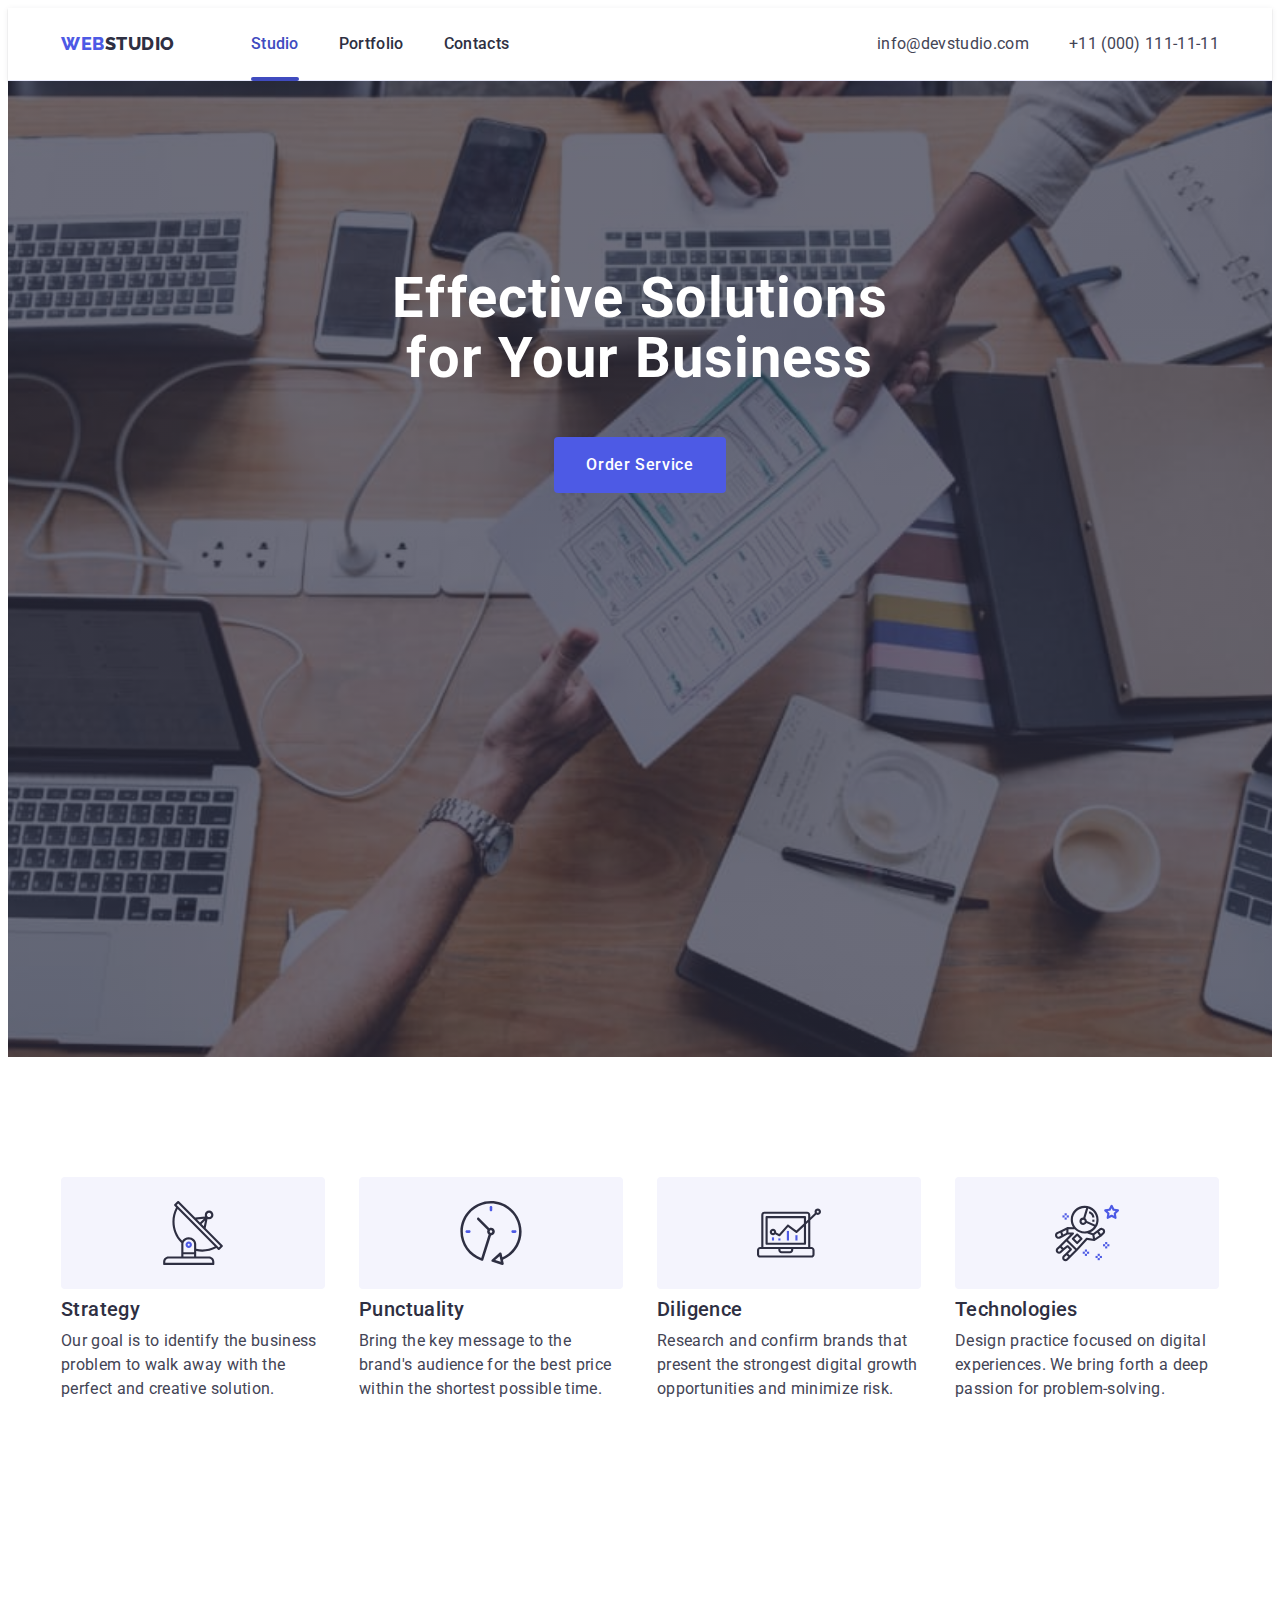
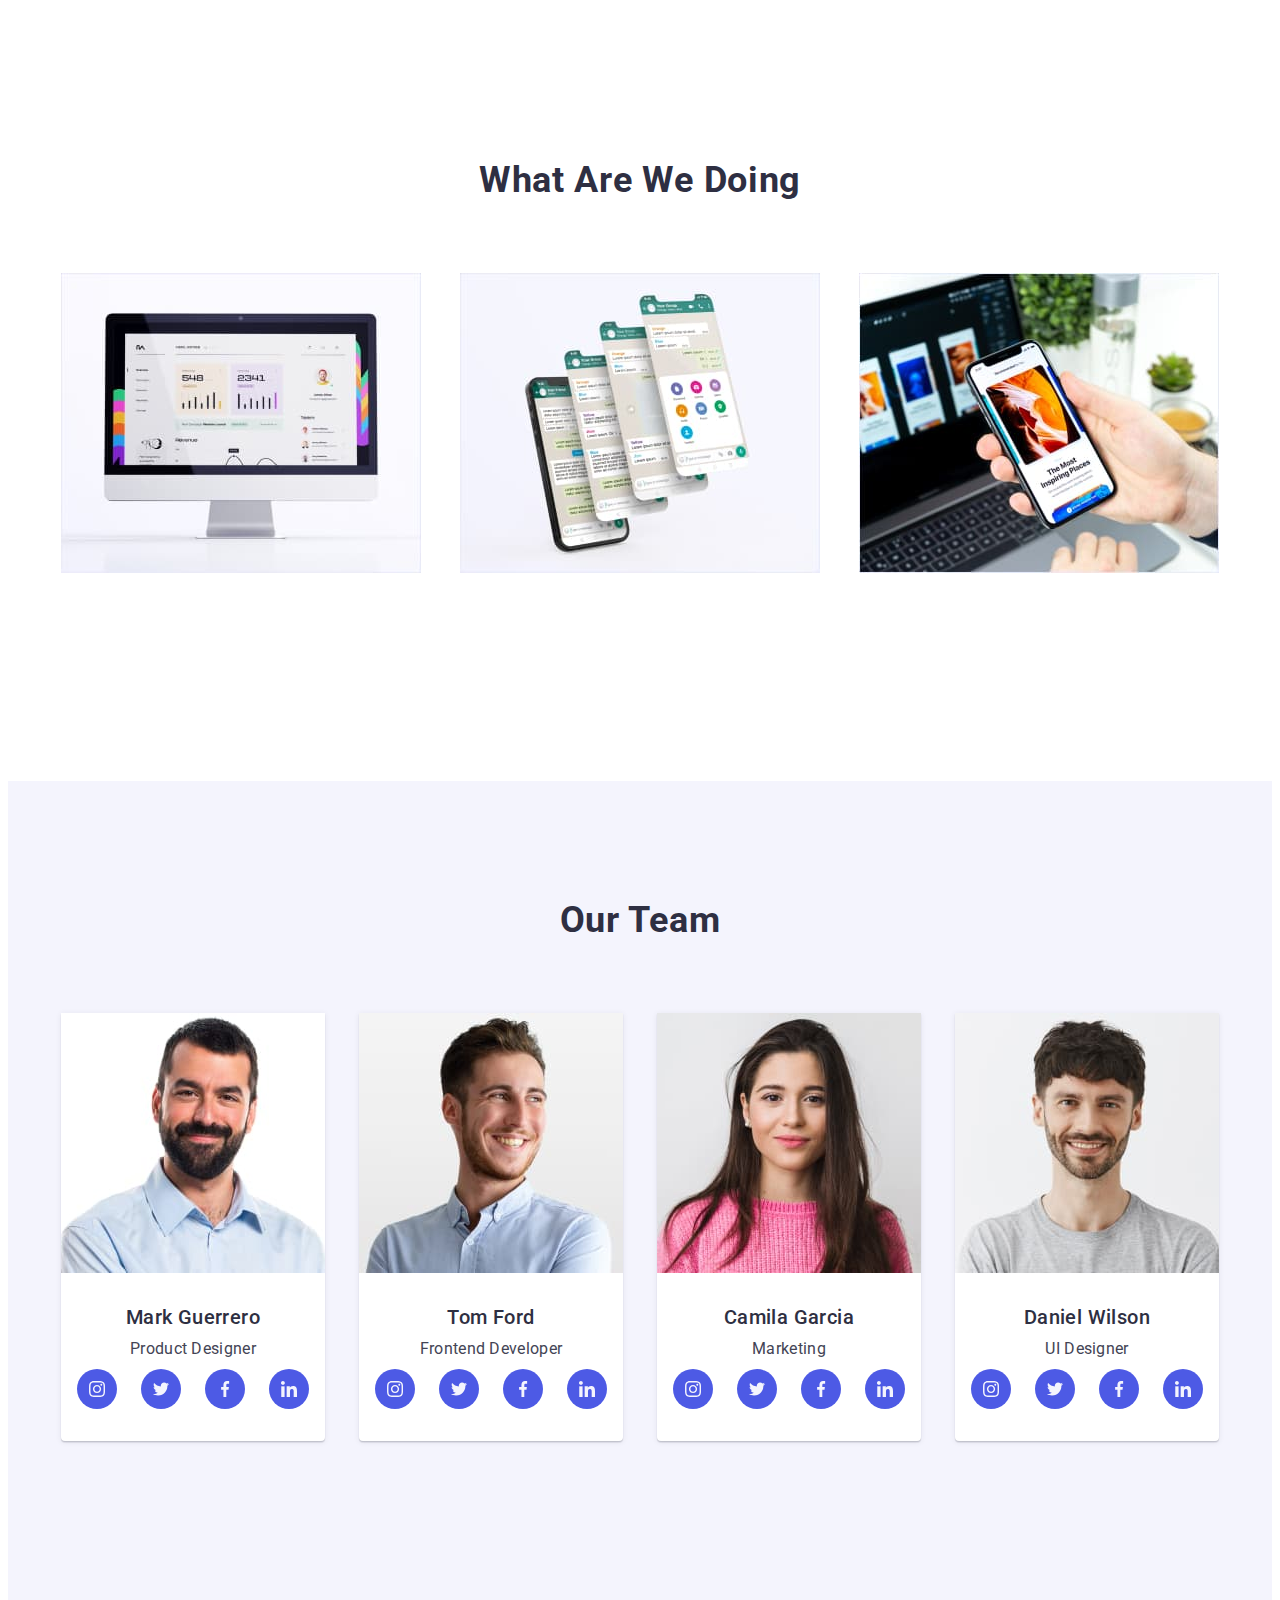
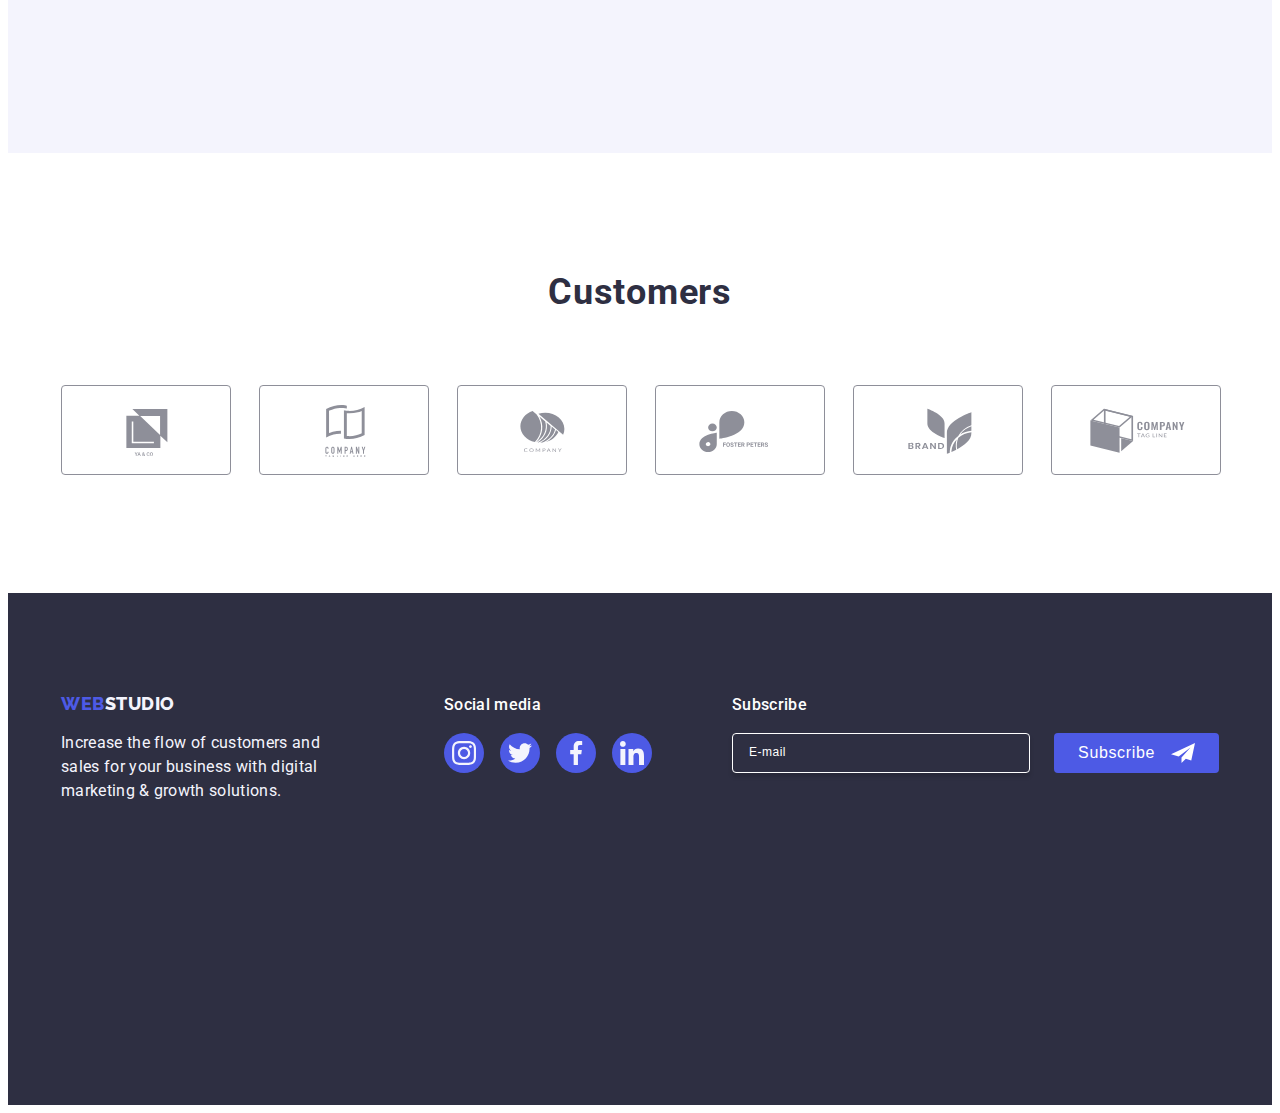
==== index.html @ 57acbd27 "Added fixes to modal form" ====
<!DOCTYPE html>
<html lang="en">
  <head>
    <meta charset="UTF-8" />
    <meta name="viewport" content="width=device-width, initial-scale=1.0" />
    <title>Web Studio</title>
    <link
      rel="stylesheet"
      href="https://cdnjs.cloudflare.com/ajax/libs/modern-normalize/2.0.0/modern-normalize.min.css"
      integrity="sha512-4xo8blKMVCiXpTaLzQSLSw3KFOVPWhm/TRtuPVc4WG6kUgjH6J03IBuG7JZPkcWMxJ5huwaBpOpnwYElP/m6wg=="
      crossorigin="anonymous"
      referrerpolicy="no-referrer"
    />
    <link rel="preconnect" href="https://fonts.googleapis.com" />
    <link rel="preconnect" href="https://fonts.gstatic.com" crossorigin />
    <link
      href="https://fonts.googleapis.com/css2?family=Raleway:wght@800&family=Roboto:wght@400;500;700;900&display=swap"
      rel="stylesheet"
    />
    <link rel="stylesheet" href="./css/styles.css" />
  </head>
  <body>
    <!-- Header section -->
    <header class="header">
      <div class="container header-container">
        <nav class="menu">
          <a class="logo link" href="./index.html"
            >Web<span class="logo-part">Studio</span></a
          >
          <ul class="menu-item list">
            <li>
              <a class="menu-item-link link active" href="./index.html"
                >Studio</a
              >
            </li>
            <li>
              <a class="menu-item-link link" href="./portfolio.html"
                >Portfolio</a
              >
            </li>
            <li>
              <a class="menu-item-link link" href="">Contacts</a>
            </li>
          </ul>
        </nav>

        <address class="contact">
          <ul class="contact-item list">
            <li>
              <a class="contact-item-link link" href="mailto:info@devstudio.com"
                >info@devstudio.com</a
              >
            </li>
            <li>
              <a class="contact-item-link link" href="tel:+110001111111"
                >+11 (000) 111-11-11</a
              >
            </li>
          </ul>
        </address>
      </div>
    </header>

    <main>
      <!-- Hero section -->
      <section class="hero">
        <div class="container">
          <h1 class="hero-title">Effective Solutions for Your Business</h1>
          <button class="btn btn-hero" type="button" data-modal-open>
            Order Service
          </button>
        </div>
      </section>
      <!-- Advantages section -->
      <section class="advantages">
        <div class="container">
          <h2 class="visually-hidden">Advantages</h2>

          <ul class="list advantages-icon-wrapper">
            <li class="advantages-icon-list">
              <div class="advantages-icon-item">
                <svg class="advantages-icon-img" width="64" height="64">
                  <use href="./images/icons.svg#icon-antenna-1"></use>
                </svg>
              </div>
            </li>
            <li class="advantages-icon-list">
              <div class="advantages-icon-item">
                <svg class="advantages-icon-img" width="64" height="64">
                  <use href="./images/icons.svg#icon-clock-1"></use>
                </svg>
              </div>
            </li>
            <li class="advantages-icon-list">
              <div class="advantages-icon-item">
                <svg class="advantages-icon-img" width="64" height="64">
                  <use href="./images/icons.svg#icon-diagram-1"></use>
                </svg>
              </div>
            </li>
            <li class="advantages-icon-list">
              <div class="advantages-icon-item">
                <svg class="advantages-icon-img" width="64" height="64">
                  <use href="./images/icons.svg#icon-astronaut-1"></use>
                </svg>
              </div>
            </li>
          </ul>

          <ul class="list card-wrapper">
            <li class="card-item">
              <h3 class="card-title">Strategy</h3>
              <p class="card-descr">
                Our goal is to identify the business problem to walk away with
                the perfect and creative solution.
              </p>
            </li>
            <li class="card-item">
              <h3 class="card-title">Punctuality</h3>
              <p class="card-descr">
                Bring the key message to the brand's audience for the best price
                within the shortest possible time.
              </p>
            </li>
            <li class="card-item">
              <h3 class="card-title">Diligence</h3>
              <p class="card-descr">
                Research and confirm brands that present the strongest digital
                growth opportunities and minimize risk.
              </p>
            </li>
            <li class="card-item">
              <h3 class="card-title">Technologies</h3>
              <p class="card-descr">
                Design practice focused on digital experiences. We bring forth a
                deep passion for problem-solving.
              </p>
            </li>
          </ul>
        </div>
      </section>
      <!-- Doing section -->
      <section class="doing">
        <div class="container">
          <h2 class="section-title doing-title">What are we doing</h2>
          <ul class="list doing-card">
            <li class="doing-card-item">
              <img
                src="./images/what-are-we-doing/monitor.jpg"
                alt="monitor"
                width="360"
                height="300"
              />
            </li>
            <li class="doing-card-item">
              <img
                src="./images/what-are-we-doing/phone-screens.jpg"
                alt="several phone screens"
                width="360"
                height="300"
              />
            </li>
            <li class="doing-card-item">
              <img
                src="./images/what-are-we-doing/phone-hand.jpg"
                alt="phone lay on hand"
                width="360"
                height="300"
              />
            </li>
          </ul>
        </div>
      </section>
      <!-- Team section -->
      <section class="team">
        <div class="container">
          <h2 class="section-title team-title">Our Team</h2>
          <ul class="list team-card-wrapper">
            <li class="team-card">
              <img
                class="team-card-img"
                src="./images/our-team/mark-guerrero.jpg"
                alt="Mark Guerrero"
                width="264"
                height="260"
              />
              <div class="card-text-wrapper">
                <h3 class="card-title team-card-title">Mark Guerrero</h3>
                <p class="card-descr team-card-descr">Product Designer</p>

                <ul class="list team-social-wrapper">
                  <li class="team-social-item">
                    <a class="team-social-link" href="#">
                      <svg class="team-social-img" width="16" height="16">
                        <use href="./images/icons.svg#icon-instagram1"></use>
                      </svg>
                    </a>
                  </li>

                  <li class="team-social-item">
                    <a class="team-social-link" href="#">
                      <svg class="team-social-img" width="16" height="16">
                        <use href="./images/icons.svg#icon-twitter1"></use>
                      </svg>
                    </a>
                  </li>

                  <li class="team-social-item">
                    <a class="team-social-link" href="#">
                      <svg class="team-social-img" width="16" height="16">
                        <use href="./images/icons.svg#icon-facebook1"></use>
                      </svg>
                    </a>
                  </li>

                  <li class="team-social-item">
                    <a class="team-social-link" href="#">
                      <svg class="team-social-img" width="16" height="16">
                        <use href="./images/icons.svg#icon-linkedin1"></use>
                      </svg>
                    </a>
                  </li>
                </ul>
              </div>
            </li>
            <li class="team-card">
              <img
                src="./images/our-team/tom-ford.jpg"
                alt="Tom Ford"
                width="264"
                height="260"
              />
              <div class="card-text-wrapper">
                <h3 class="card-title team-card-title">Tom Ford</h3>
                <p class="card-descr team-card-descr">Frontend Developer</p>
                <ul class="list team-social-wrapper">
                  <li class="team-social-item">
                    <a class="team-social-link" href="#">
                      <svg class="team-social-img" width="16" height="16">
                        <use href="./images/icons.svg#icon-instagram1"></use>
                      </svg>
                    </a>
                  </li>

                  <li class="team-social-item">
                    <a class="team-social-link" href="#">
                      <svg class="team-social-img" width="16" height="16">
                        <use href="./images/icons.svg#icon-twitter1"></use>
                      </svg>
                    </a>
                  </li>

                  <li class="team-social-item">
                    <a class="team-social-link" href="#">
                      <svg class="team-social-img" width="16" height="16">
                        <use href="./images/icons.svg#icon-facebook1"></use>
                      </svg>
                    </a>
                  </li>

                  <li class="team-social-item">
                    <a class="team-social-link" href="#">
                      <svg class="team-social-img" width="16" height="16">
                        <use href="./images/icons.svg#icon-linkedin1"></use>
                      </svg>
                    </a>
                  </li>
                </ul>
              </div>
            </li>
            <li class="team-card">
              <img
                src="./images/our-team/camila-garcia.jpg"
                alt="Camila Garcia"
                width="264"
                height="260"
              />
              <div class="card-text-wrapper">
                <h3 class="card-title team-card-title">Camila Garcia</h3>
                <p class="card-descr team-card-descr">Marketing</p>
                <ul class="list team-social-wrapper">
                  <li class="team-social-item">
                    <a class="team-social-link" href="#">
                      <svg class="team-social-img" width="16" height="16">
                        <use href="./images/icons.svg#icon-instagram1"></use>
                      </svg>
                    </a>
                  </li>

                  <li class="team-social-item">
                    <a class="team-social-link" href="#">
                      <svg class="team-social-img" width="16" height="16">
                        <use href="./images/icons.svg#icon-twitter1"></use>
                      </svg>
                    </a>
                  </li>

                  <li class="team-social-item">
                    <a class="team-social-link" href="#">
                      <svg class="team-social-img" width="16" height="16">
                        <use href="./images/icons.svg#icon-facebook1"></use>
                      </svg>
                    </a>
                  </li>

                  <li class="team-social-item">
                    <a class="team-social-link" href="#">
                      <svg class="team-social-img" width="16" height="16">
                        <use href="./images/icons.svg#icon-linkedin1"></use>
                      </svg>
                    </a>
                  </li>
                </ul>
              </div>
            </li>
            <li class="team-card">
              <img
                src="./images/our-team/daniel-wilson.jpg"
                alt="Daniel Wilson"
                width="264"
                height="260"
              />
              <div class="card-text-wrapper">
                <h3 class="card-title team-card-title">Daniel Wilson</h3>
                <p class="card-descr team-card-descr">UI Designer</p>
                <ul class="list team-social-wrapper">
                  <li class="team-social-item">
                    <a
                      class="team-social-link"
                      href="#"
                      target="_blank"
                      rel="noopener no-referrer"
                      aria-label="link to instagram"
                    >
                      <svg class="team-social-img" width="16" height="16">
                        <use href="./images/icons.svg#icon-instagram1"></use>
                      </svg>
                    </a>
                  </li>

                  <li class="team-social-item">
                    <a
                      class="team-social-link"
                      href="#"
                      target="_blank"
                      rel="noopener no-referrer"
                      aria-label="link to twitter"
                    >
                      <svg class="team-social-img" width="16" height="16">
                        <use href="./images/icons.svg#icon-twitter1"></use>
                      </svg>
                    </a>
                  </li>

                  <li class="team-social-item">
                    <a
                      class="team-social-link"
                      href="#"
                      target="_blank"
                      rel="noopener no-referrer"
                      aria-label="link to facebook"
                    >
                      <svg class="team-social-img" width="16" height="16">
                        <use href="./images/icons.svg#icon-facebook1"></use>
                      </svg>
                    </a>
                  </li>

                  <li class="team-social-item">
                    <a
                      class="team-social-link"
                      href="#"
                      target="_blank"
                      rel="noopener no-referrer"
                      aria-label="link to linkedin"
                    >
                      <svg class="team-social-img" width="16" height="16">
                        <use href="./images/icons.svg#icon-linkedin1"></use>
                      </svg>
                    </a>
                  </li>
                </ul>
              </div>
            </li>
          </ul>
        </div>
      </section>
      <!-- Customers section -->
      <section class="customers">
        <div class="container">
          <h2 class="section-title customers-title">Customers</h2>

          <ul class="list customers-wrapper">
            <li class="customers-item">
              <a
                class="link customers-link"
                href="#"
                target="_blank"
                rel="noopener no-referrer"
                aria-label="link to customer site"
              >
                <svg class="customers-img" width="104" height="56">
                  <!-- <use href="./images/icons.svg#icon-client-1"></use> -->
                  <use href="./images/icons.svg#icon-customer-1"></use>
                </svg>
              </a>
            </li>
            <li class="customers-item">
              <a
                class="link customers-link"
                href="#"
                target="_blank"
                rel="noopener no-referrer"
                aria-label="link to customer site"
              >
                <svg class="customers-img" width="104" height="56">
                  <use href="./images/icons.svg#icon-customer-2"></use>
                </svg>
              </a>
            </li>
            <li class="customers-item">
              <a
                class="link customers-link"
                href="#"
                target="_blank"
                rel="noopener no-referrer"
                aria-label="link to customer site"
              >
                <svg class="customers-img" width="104" height="56">
                  <use href="./images/icons.svg#icon-customer-3"></use>
                </svg>
              </a>
            </li>
            <li class="customers-item">
              <a
                class="link customers-link"
                href="#"
                target="_blank"
                rel="noopener no-referrer"
                aria-label="link to customer site"
              >
                <svg class="customers-img" width="104" height="56">
                  <use href="./images/icons.svg#icon-customer-4"></use>
                </svg>
              </a>
            </li>
            <li class="customers-item">
              <a
                class="link customers-link"
                href="#"
                target="_blank"
                rel="noopener no-referrer"
                aria-label="link to customer site"
              >
                <svg class="customers-img" width="104" height="56">
                  <use href="./images/icons.svg#icon-customer-5"></use>
                </svg>
              </a>
            </li>
            <li class="customers-item">
              <a
                class="link customers-link"
                href="#"
                target="_blank"
                rel="noopener no-referrer"
                aria-label="link to customer site"
              >
                <svg class="customers-img" width="104" height="56">
                  <use href="./images/icons.svg#icon-customer-6"></use>
                </svg>
              </a>
            </li>
          </ul>
        </div>
      </section>
    </main>
    <!-- Footer -->
    <footer class="footer">
      <div class="container footer-wrapper">
        <div class="footer-first-wrapper">
          <a class="logo logo-footer link" href="./index.html"
            >Web<span class="logo-part-footer">Studio</span></a
          >
          <p class="footer-descr">
            Increase the flow of customers and sales for your business with
            digital marketing & growth solutions.
          </p>
        </div>
        <div class="footer-second-wrapper">
          <p class="footer-social-text">Social media</p>
          <ul class="list footer-social-icons">
            <li class="footer-social-item">
              <a class="link footer-social-link" href="#">
                <svg class="footer-social-img" width="24" height="24">
                  <use href="./images/icons.svg#icon-instagram1"></use>
                </svg>
              </a>
            </li>
            <li class="footer-social-item">
              <a class="link footer-social-link" href="#">
                <svg class="footer-social-img" width="24" height="24">
                  <use href="./images/icons.svg#icon-twitter1"></use>
                </svg>
              </a>
            </li>
            <li class="footer-social-item">
              <a class="link footer-social-link" href="#">
                <svg class="footer-social-img" width="24" height="24">
                  <use href="./images/icons.svg#icon-facebook1"></use>
                </svg>
              </a>
            </li>
            <li class="footer-social-item">
              <a class="link footer-social-link" href="#">
                <svg class="footer-social-img" width="24" height="24">
                  <use href="./images/icons.svg#icon-linkedin1"></use>
                </svg>
              </a>
            </li>
          </ul>
        </div>
        <div class="footer-third-wrapper">
          <p class="footer-form-label">Subscribe</p>
          <form class="footer-form">
            <input
              class="footer-form-input"
              type="email"
              id="email"
              name="email"
              placeholder="E-mail"
              required
            />
            <button class="footer-form-btn" type="submit">
              Subscribe
              <svg class="footer-form-btn-img" width="24" height="24">
                <use href="./images/icons.svg#icon-plane"></use>
              </svg>
            </button>
          </form>
        </div>
      </div>
    </footer>

    <!-- Modal -------------------->
    <div class="modal-backdrop is-hidden" data-modal>
      <div class="modal-window">
        <button class="modal-window-close-btn" type="button" data-modal-close>
          <svg class="modal-window-close-img" width="8" height="8">
            <use href="./images/icons.svg#icon-close"></use>
          </svg>
        </button>

        <!-- Form -->
        <p class="modal-form-title">
          Leave your contacts and we will call you back
        </p>
        <form class="modal-form">
          <div class="modal-form-wrapper">
            <label class="form-label" for="user-name">Name</label>
            <div class="form-input-wrapper">
              <input
                class="form-input"
                type="text"
                name="user-name"
                id="user-name"
              />
              <svg class="form-input-icon" width="18" height="24">
                <use href="./images/icons.svg#icon-person"></use>
              </svg>
            </div>
          </div>
          <div class="modal-form-wrapper">
            <label class="form-label" for="phone">Phone</label>
            <div class="form-input-wrapper">
              <input class="form-input" type="tel" name="phone" id="phone" />
              <svg class="form-input-icon" width="18" height="24">
                <use href="./images/icons.svg#icon-phone"></use>
              </svg>
            </div>
          </div>
          <div class="modal-form-wrapper">
            <label class="form-label" for="email-modal">Email</label>
            <div class="form-input-wrapper">
              <input
                class="form-input"
                type="email"
                name="email"
                id="email-modal"
              />
              <svg class="form-input-icon" width="18" height="24">
                <use href="./images/icons.svg#icon-email"></use>
              </svg>
            </div>
          </div>
          <div class="modal-form-wrapper form-comment-wrapper">
            <label class="form-label form-label-comment" for="user-comment"
              >Comment</label
            >
            <textarea
              class="form-input-comment form-input"
              name="user-comment"
              placeholder="Text input"
              rows="5"
              id="user-comment"
            ></textarea>
          </div>
          <label class="form-label form-label-checkbox" for="checkbox">
            <svg class="form-checkbox-icon" width="10">
              <use href="./images/icons.svg#icon-check"></use>
            </svg>
            <input
              class="form-base-checkbox"
              type="checkbox"
              name="checkbox"
              id="checkbox"
            />I accept the terms and conditions of the
            <a href="#">Privacy Policy</a>
          </label>
          <button class="modal-form-btn btn" type="submit">Send</button>
        </form>
      </div>
    </div>
    <!-- /Modal ------------------->

    <script src="./js/modal.js"></script>
  </body>
</html>
---- css/styles.css ----
body {
  font-family: 'Roboto', sans-serif;
  color: var(--text-color);
  background-color: var(--white-color);
  /* overflow: hidden; */
}

/* ===================NORMALIZE=================== */
h1,
h2,
h3,
h4,
h5,
h6 {
  margin: 0;
}
p {
  margin: 0;
}
ul {
  margin: 0;
  padding-left: 0;
}
img {
  display: block;
}
.link {
  text-decoration: none;
}
.list {
  list-style-type: none;
}
.container {
  max-width: 1158px;
  margin: 0 auto;
  padding: 0 15px;
}
/* ===================/NORMALIZE=================== */

/* ===================VAR=================== */
:root {
  --brand-color: #4d5ae5;

  --pressed-color: #404bbf;

  --white-color: #fff;

  --primary-color: #2e2f42;

  --text-color: #434455;
  --cloud-color: #f4f4fd;
  --light-slate: #8e8f99;
}
/* ===================/VAR=================== */

/* ===================COMPONENTS=================== */
.visually-hidden {
  position: absolute;
  width: 1px;
  height: 1px;
  margin: -1px;
  border: 0;
  padding: 0;
  white-space: nowrap;
  clip-path: inset(100%);
  clip: rect(0 0 0 0);
  overflow: hidden;
}

.btn {
  padding: 16px 32px;
  border: none;
  border-radius: 4px;
  background-color: var(--brand-color);
  cursor: pointer;
  font-family: 'Roboto', sans-serif;
  color: var(--white-color);
  font-size: 16px;
  font-weight: 500;
  line-height: 1.5; /* 150% */
  letter-spacing: 0.04em;
  transition: background-color 250ms cubic-bezier(0.4, 0, 0.2, 1);
}
.btn:hover,
.btn:focus {
  background-color: var(--pressed-color);
}
.section-title {
  color: var(--primary-color);
  text-align: center;
  font-size: 36px;
  font-weight: 700;
  line-height: 1.11; /* 111.111% */
  letter-spacing: 0.02em;
  text-transform: capitalize;
}
.card-title {
  color: var(--primary-color);
  font-size: 20px;
  font-weight: 500;
  line-height: 1.2; /* 120% */
  letter-spacing: 0.02em;
}
.card-descr {
  color: var(--text-color);
  font-size: 16px;
  font-weight: 400;
  line-height: 1.5; /* 150% */
  letter-spacing: 0.02em;
}
/* ===================/COMPONENTS=================== */

/* ===================HEADER=================== */
.header {
  border-bottom: 1px solid #e7e9fc;
  background: var(--white-color);
  box-shadow: 0px 1px 6px 0px rgba(46, 47, 66, 0.08),
    0px 1px 1px 0px rgba(46, 47, 66, 0.16),
    0px 2px 1px 0px rgba(46, 47, 66, 0.08);
}
.header-container {
  display: flex;
  justify-content: space-between;
}
.menu {
  display: flex;
  align-items: center;
}
.menu-item {
  display: flex;
  gap: 40px;
}
.logo {
  color: var(--brand-color);
  font-family: Raleway, sans-serif;
  font-size: 18px;
  font-weight: 800;
  line-height: 1.17; /* 116.667% */
  letter-spacing: 0.03em;
  text-transform: uppercase;
  margin-right: 76px;
}
.logo-part {
  color: var(--primary-color);
}
.menu-item-link {
  display: block;
  color: var(--primary-color);
  font-size: 16px;
  font-weight: 500;
  line-height: 1.5;
  letter-spacing: 0.02em;
  padding: 24px 0;
  transition: color 250ms cubic-bezier(0.4, 0, 0.2, 1);
}
.menu-item-link:hover,
.menu-item-link:focus {
  color: var(--pressed-color);
}
.active {
  position: relative;
  color: var(--pressed-color);
}
.active::after {
  position: absolute;
  content: '';
  left: 0;
  bottom: -1px;
  width: 100%;
  height: 4px;
  border-radius: 2px;
  background: var(--pressed-color, #404bbf);
}
.contact {
  font-style: normal;
}
.contact-item {
  display: flex;
  gap: 40px;
  padding: 24px 0;
}
.contact-item-link {
  color: var(--text-color);
  font-size: 16px;
  font-weight: 400;
  line-height: 1.5; /* 150% */
  letter-spacing: 0.02em;
  padding: 24px 0;
  transition: color 250ms cubic-bezier(0.4, 0, 0.2, 1);
}
.contact-item-link:hover {
  color: var(--pressed-color);
}
.contact-item-link:focus {
  color: var(--pressed-color);
}

/* ===================/HEADER=================== */

/* ===================HERO=================== */
.hero {
  min-height: 600px;
  max-width: 1440px;
  margin: 0 auto;
  padding: 188px 0;
  background-color: var(--primary-color);
  background-image: linear-gradient(
      rgba(46, 47, 66, 0.7),
      rgba(46, 47, 66, 0.7)
    ),
    url('../images/hero/hero-bg.jpg');
  background-size: cover;
  background-repeat: no-repeat;
  background-position: center;
}
.hero-title {
  max-width: 496px;
  margin: 0 auto;
  margin-bottom: 48px;
  color: var(--white-color);
  text-align: center;
  font-size: 56px;
  font-weight: 700;
  line-height: 1.07; /* 107.143% */
  letter-spacing: 0.02em;
}
.btn-hero {
  display: block;
  margin: 0 auto;
  min-width: 169px;
}
/* ===================/HERO=================== */

/* ===================ADVANTAGES=================== */
.advantages {
  padding: 120px 0;
  min-height: 344px;
}
.advantages-icon-wrapper {
  display: flex;
  justify-content: space-between;
}
.advantages-icon-item {
  display: flex;
  align-items: center;
  justify-content: center;
  width: 264px;
  height: 112px;
  border-radius: 4px;
  background: var(--cloud-color, #f4f4fd);
  margin-bottom: 8px;
}
.advantages-icon-img {
  width: 64px;
  height: 64px;
}
.card-wrapper {
  display: flex;
  justify-content: space-between;
  gap: 24px;
}
.card-item {
  max-width: 264px;
}
.card-title {
  margin-bottom: 8px;
}
/* ===================/ADVANTAGES=================== */

/* ===================DOING=================== */
.doing {
  min-height: 500px;
  padding: 120px 0;
}
.doing-title {
  margin-bottom: 72px;
}
.doing-card {
  display: flex;
  justify-content: space-between;
  gap: 24px;
}
/* ===================/DOING=================== */

/* ===================TEAM=================== */
.team {
  background-color: var(--cloud-color);
  min-height: 732px;
  padding: 120px 0;
}
.team-title {
  margin-bottom: 72px;
}
.team-card-wrapper {
  display: flex;
  justify-content: space-between;
  gap: 24px;
}

.team-card {
  background-color: var(--white-color);
  width: 264px;
  min-height: 348px;
  border-radius: 0px 0px 4px 4px;
  box-shadow: 0px 2px 1px 0px rgba(46, 47, 66, 0.08),
    0px 1px 1px 0px rgba(46, 47, 66, 0.16),
    0px 1px 6px 0px rgba(46, 47, 66, 0.08);
}
.card-text-wrapper {
  padding: 32px 0;
  display: flex;
  flex-direction: column;
  align-items: center;
}
.team-card-title {
  text-align: center;
}
.team-card-descr {
  text-align: center;
  margin-bottom: 8px;
}
.team-social-wrapper {
  display: flex;
  justify-content: center;
  gap: 24px;
}
/* .team-social-item {
  padding: 12px;
  width: 40px;
  height: 40px;
  flex-shrink: 0;
  background-color: var(--brand-color);
  border-radius: 50%;
} */
.team-social-link {
  display: block;
  display: flex;
  justify-content: center;
  align-items: center;
  width: 40px;
  height: 40px;
  flex-shrink: 0;
  background-color: var(--brand-color);
  border-radius: 50%;
  transition: background-color 250ms cubic-bezier(0.4, 0, 0.2, 1);
}
.team-social-link:hover,
.team-social-link:focus {
  background-color: var(--pressed-color);
}
.team-social-img {
  fill: var(--cloud-color);
}

/* ===================/TEAM=================== */

/* ===================CUSTOMERS=================== */
.customers {
  padding: 120px 0;
}
.customers-title {
  margin-bottom: 72px;
}
.customers-wrapper {
  display: flex;
  justify-content: space-between;
  gap: 24px;
}
.customers-item {
  width: 168px;
  height: 88px;
}
.customers-link {
  display: flex;
  align-items: center;
  justify-content: center;
  width: 100%;
  height: 100%;
  border: 1px solid #8e8f99;
  border-radius: 4px;
  color: var(--light-slate);
  transition: border-color 250ms cubic-bezier(0.4, 0, 0.2, 1),
    color 250ms cubic-bezier(0.4, 0, 0.2, 1);
}
.customers-link:hover,
.customers-link:focus {
  border-color: #404bbf;
  color: var(--pressed-color);
}
.customers-img {
  fill: currentColor;
}

/* ===================/CUSTOMERS=================== */

/* ===================FOOTER=================== */
.footer {
  background-color: var(--primary-color);
  min-height: 312px;
  padding: 100px 0;
}
.footer-wrapper {
  display: flex;
  align-items: baseline;
}
.footer-first-wrapper {
  margin-right: 120px;
}
.logo-footer {
  display: inline-block;
  margin-bottom: 16px;
}
.logo-part-footer {
  color: var(--cloud-color);
  font-family: Raleway, sans-serif;
  font-size: 18px;
  font-weight: 800;
  line-height: 1.16; /* 116.667% */
  letter-spacing: 0.03em;
  text-transform: uppercase;
}
.footer-descr {
  color: var(--cloud-color);
  max-width: 264px;
  font-size: 16px;
  font-style: normal;
  font-weight: 400;
  line-height: 1.5; /* 150% */
  letter-spacing: 0.02em;
}
.footer-second-wrapper {
  margin-right: 80px;
}
.footer-social-text {
  font-size: 16px;
  font-weight: 500;
  line-height: 1.5; /* 150% */
  letter-spacing: 0.02em;
  color: var(--white-color);
  margin-bottom: 16px;
}
.footer-social-icons {
  display: flex;
  gap: 16px;
}
.footer-social-item {
  width: 40px;
  height: 40px;
}
.footer-social-link {
  display: flex;
  align-items: center;
  justify-content: center;
  width: 100%;
  height: 100%;
  flex-shrink: 0;
  background-color: var(--brand-color);
  border-radius: 50%;
  transition: background-color 250ms cubic-bezier(0.4, 0, 0.2, 1);
}
.footer-social-link:hover,
.footer-social-link:focus {
  background-color: #31d0aa;
}
.footer-social-img {
  fill: var(--cloud-color);
}
.footer-form {
  display: flex;
  gap: 24px;
}
.footer-form-label {
  margin-bottom: 16px;
  color: var(--white-color);
  font-size: 16px;
  font-weight: 500;
  line-height: 1.5;
  letter-spacing: 0.02em;
}
.footer-form-input {
  padding: 8px 16px;
  width: 264px;
  border-radius: 4px;
  border: 1px solid var(--white-color);
  box-shadow: 0px 4px 4px 0px rgba(0, 0, 0, 0.15);
  background: var(--primary-color);

  color: var(--white-color);
  font-size: 12px;
  line-height: 1.16;
  letter-spacing: 0.04em;
}
.footer-form-input::placeholder {
  color: var(--white-color);
  font-size: 12px;
  line-height: 2;
  letter-spacing: 0.04em;
}
.footer-form-btn {
  display: inline-flex;
  padding: 8px 24px;
  justify-content: center;
  align-items: center;
  gap: 16px;
  border-radius: 4px;
  background: var(--brand-color);
  cursor: pointer;
  border: none;

  color: var(--white-color);
  font-size: 16px;
  font-weight: 500;
  line-height: 1.5;
  letter-spacing: 0.04em;
}
.footer-form-btn:hover,
.footer-form-btn:focus {
  background: var(--pressed-color);
}
.footer-form-btn-img {
  fill: #fff;
}
/* ===================/FOOTER=================== */

/* ===================MODAL=================== */
.is-hidden {
  visibility: hidden;
  opacity: 0;
  pointer-events: none;
}
.modal-backdrop {
  position: fixed;
  z-index: 1;
  left: 0;
  top: 0;
  width: 100%;
  height: 100%;
  overflow: auto;
  background: var(--NAVY-BLUE-modal, rgba(46, 47, 66, 0.4));
  padding-top: 80px;
  transition: opacity 250ms cubic-bezier(0.4, 0, 0.2, 1),
    visibility 250ms cubic-bezier(0.4, 0, 0.2, 1);
}
.modal-window {
  padding: 72px 24px 24px 24px;
  position: absolute;
  top: 50%;
  left: 50%;
  transform: translate(-50%, -50%) scale(1);
  width: 408px;
  min-height: 584px;
  border-radius: 4px;
  background: var(--DAIRY, #fcfcfc);
  box-shadow: 0px 2px 1px 0px rgba(0, 0, 0, 0.2),
    0px 1px 3px 0px rgba(0, 0, 0, 0.12), 0px 1px 1px 0px rgba(0, 0, 0, 0.14);
  transition: transform 250ms cubic-bezier(0.4, 0, 0.2, 1);
}
.modal-window-close-btn {
  position: absolute;
  top: 24px;
  right: 24px;
  padding: 0;
  width: 24px;
  height: 24px;
  display: flex;
  align-items: center;
  justify-content: center;
  border-radius: 50%;
  background-color: #e7e9fc;
  border: 1px solid rgba(0, 0, 0, 0.1);
  cursor: pointer;
  transition: background-color 250ms cubic-bezier(0.4, 0, 0.2, 1),
    border 250ms cubic-bezier(0.4, 0, 0.2, 1);
}
.modal-window-close-btn:hover,
.modal-window-close-btn:focus {
  background-color: #404bbf;
  border: none;
}
.modal-window-close-img {
  display: block;
  fill: rgba(46, 47, 66, 1);
  transition: fill 250ms cubic-bezier(0.4, 0, 0.2, 1);
}
.modal-window-close-btn:hover .modal-window-close-img {
  fill: #ffffff;
  /* transform: rotate(75deg); */
}
.modal-window-close-btn:focus .modal-window-close-img {
  fill: #ffffff;
}
.modal-form-title {
  width: 100%;
  color: var(--primary-color);
  text-align: center;
  font-size: 16px;
  font-weight: 500;
  line-height: 1.5;
  letter-spacing: 0.02em;
  margin-bottom: 16px;
}
.modal-form {
  margin-bottom: 16px;
}
.modal-form-wrapper {
  margin-bottom: 8px;
}
.form-label {
  display: block;
  color: var(--light-slate);
  font-size: 12px;
  font-weight: 400;
  line-height: 1.17;
  letter-spacing: 0.04em;
  margin-bottom: 4px;
}
.form-input {
  height: 40px;
  width: 100%;
  padding: 8px 38px;
  background-color: transparent;
  outline: transparent;
  border-radius: 4px;
  border: 1px solid var(--NAVY-BLUE-modal, #2e2f4266);
  color: #2e2f42;
  transition: border-color 250ms cubic-bezier(0.4, 0, 0.2, 1);
}
.form-input::placeholder {
  color: rgba(46, 47, 66, 0.4);
  font-size: 12px;
  line-height: 1.16;
  letter-spacing: 0.04em;
}
.form-input:focus {
  border-color: var(--brand-color);
}
.form-input-wrapper {
  position: relative;
}
.form-input-icon {
  position: absolute;
  left: 16px;
  top: 50%;
  transform: translateY(-50%);
  fill: currentColor;
  transition: fill 250ms cubic-bezier(0.4, 0, 0.2, 1);
}
.form-input:focus + .form-input-icon {
  fill: var(--brand-color);
}
.form-comment-wrapper {
  margin-bottom: 16px;
}
.form-label-comment {
  display: flex;
  flex-direction: column;
  gap: 4px;
}
.form-input-comment {
  padding: 8px 16px;
  resize: none;
  min-height: 120px;
  font-size: 12px;
  line-height: 1.17;
  letter-spacing: 0.04em;
  color: rgba(46, 47, 66, 0.4);
}
.form-label-checkbox {
  display: flex;
  align-items: center;
  gap: 8px;
}
.form-base-checkbox {
  display: none;
}

.form-checkbox-icon {
  fill: #ffff;
}

.modal-form-btn {
  display: block;
  margin: 0 auto;
  width: 169px;
  box-shadow: 0px 4px 4px 0px rgba(0, 0, 0, 0.15);
}

/* ===================/MODAL=================== */

/*** =================PORTFOLIO=================== ***/
.portfolio {
  min-height: 1692px;
  padding: 96px 0 120px 0;
}
/* ===================Filter buttons=================== */
.filter-btn-wrapper {
  display: flex;
  gap: 24px;
  justify-content: center;
  margin-bottom: 72px;
}
.filter-button {
  padding: 12px 24px;
  cursor: pointer;
  font-family: 'Roboto', sans-serif;
  background-color: var(--cloud-color);
  color: var(--brand-color);
  text-align: center;
  font-size: 16px;
  font-weight: 500;
  line-height: 1.5; /* 150% */
  letter-spacing: 0.04em;
  border-radius: 4px;
  border: 1px solid var(--CORNFLOWER, #e7e9fc);
  transition: color 250ms cubic-bezier(0.4, 0, 0.2, 1),
    background-color 250ms cubic-bezier(0.4, 0, 0.2, 1),
    border-color 250ms cubic-bezier(0.4, 0, 0.2, 1),
    box-shadow 250ms cubic-bezier(0.4, 0, 0.2, 1);
}
.filter-button:hover,
.filter-button:focus {
  background-color: var(--pressed-color);
  color: var(--white-color);
  box-shadow: 0px 3px 1px rgba(0, 0, 0, 0.1), 0px 2px 1px rgba(0, 0, 0, 0.08),
    0px 2px 2px rgba(0, 0, 0, 0.12);
  border: 1px solid transparent;
}
/* ===================/Filter buttons=================== */

/* ===================Gellery=================== */
.gallery-wrapper {
  display: flex;
  flex-wrap: wrap;
  column-gap: 24px;
  row-gap: 48px;
}
.gallery-item {
  width: calc((100% - 48px) / 3);
  transition: box-shadow 250ms cubic-bezier(0.4, 0, 0.2, 1);
}
.gallery-item-link {
  display: block;
  transition: box-shadow 250ms cubic-bezier(0.4, 0, 0.2, 1);
}
.gallery-item-link:hover,
.gallery-item-link:focus {
  box-shadow: 0px 1px 6px rgba(46, 47, 66, 0.08),
    0px 1px 1px rgba(46, 47, 66, 0.16), 0px 2px 1px rgba(46, 47, 66, 0.08);
}
.gallery-item-overlay-wrapper {
  position: relative;
  overflow: hidden;
}
.gallery-item-img {
  width: 100%;
}
.gallery-item-overlay {
  position: absolute;
  padding: 40px 32px;
  bottom: 0;
  top: 0;
  left: 0;
  width: 100%;
  height: 100%;
  background: var(--brand-color);
  color: var(--cloud-color);
  font-size: 16px;
  font-weight: 400;
  line-height: 1.5;
  letter-spacing: 0.02em;
  color: var(--cloud-color);
  overflow: hidden;
  transform: translateY(100%);
  transition: transform 250ms cubic-bezier(0.4, 0, 0.2, 1);
}
.gallery-item-link:hover .gallery-item-overlay {
  transform: translateY(0);
  box-shadow: 0px 2px 1px 0px rgba(46, 47, 66, 0.08),
    0px 1px 1px 0px rgba(46, 47, 66, 0.16),
    0px 1px 6px 0px rgba(46, 47, 66, 0.08);
}
.gallery-item-link:focus .gallery-item-overlay {
  transform: translateY(0);
  box-shadow: 0px 2px 1px 0px rgba(46, 47, 66, 0.08),
    0px 1px 1px 0px rgba(46, 47, 66, 0.16),
    0px 1px 6px 0px rgba(46, 47, 66, 0.08);
}
.gallery-card-text-wrapper {
  border: 1px solid #e7e9fc;
  border-top: none;
  background: var(--WHITE, #fff);
  padding: 32px 16px;
}
.gallery-card-title {
  margin-bottom: 8px;
}

/* ===================/Gellery=================== */
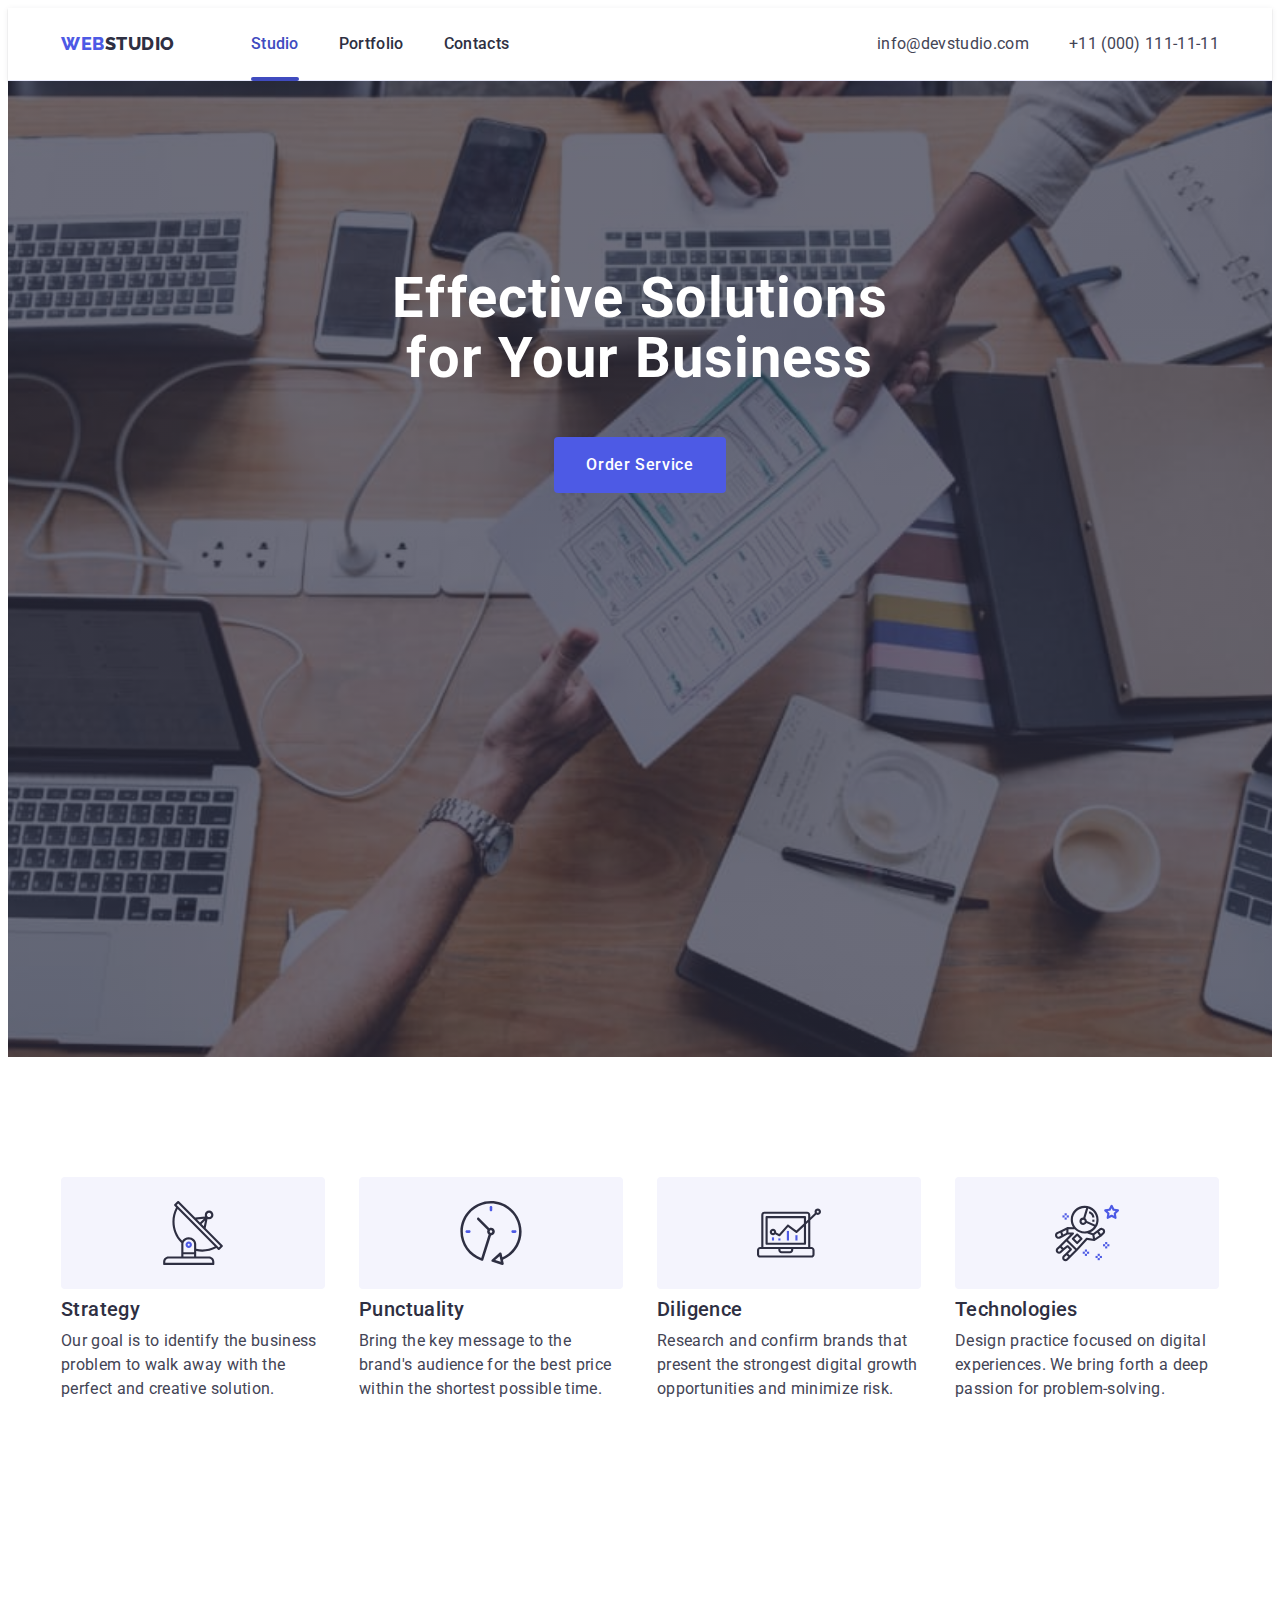
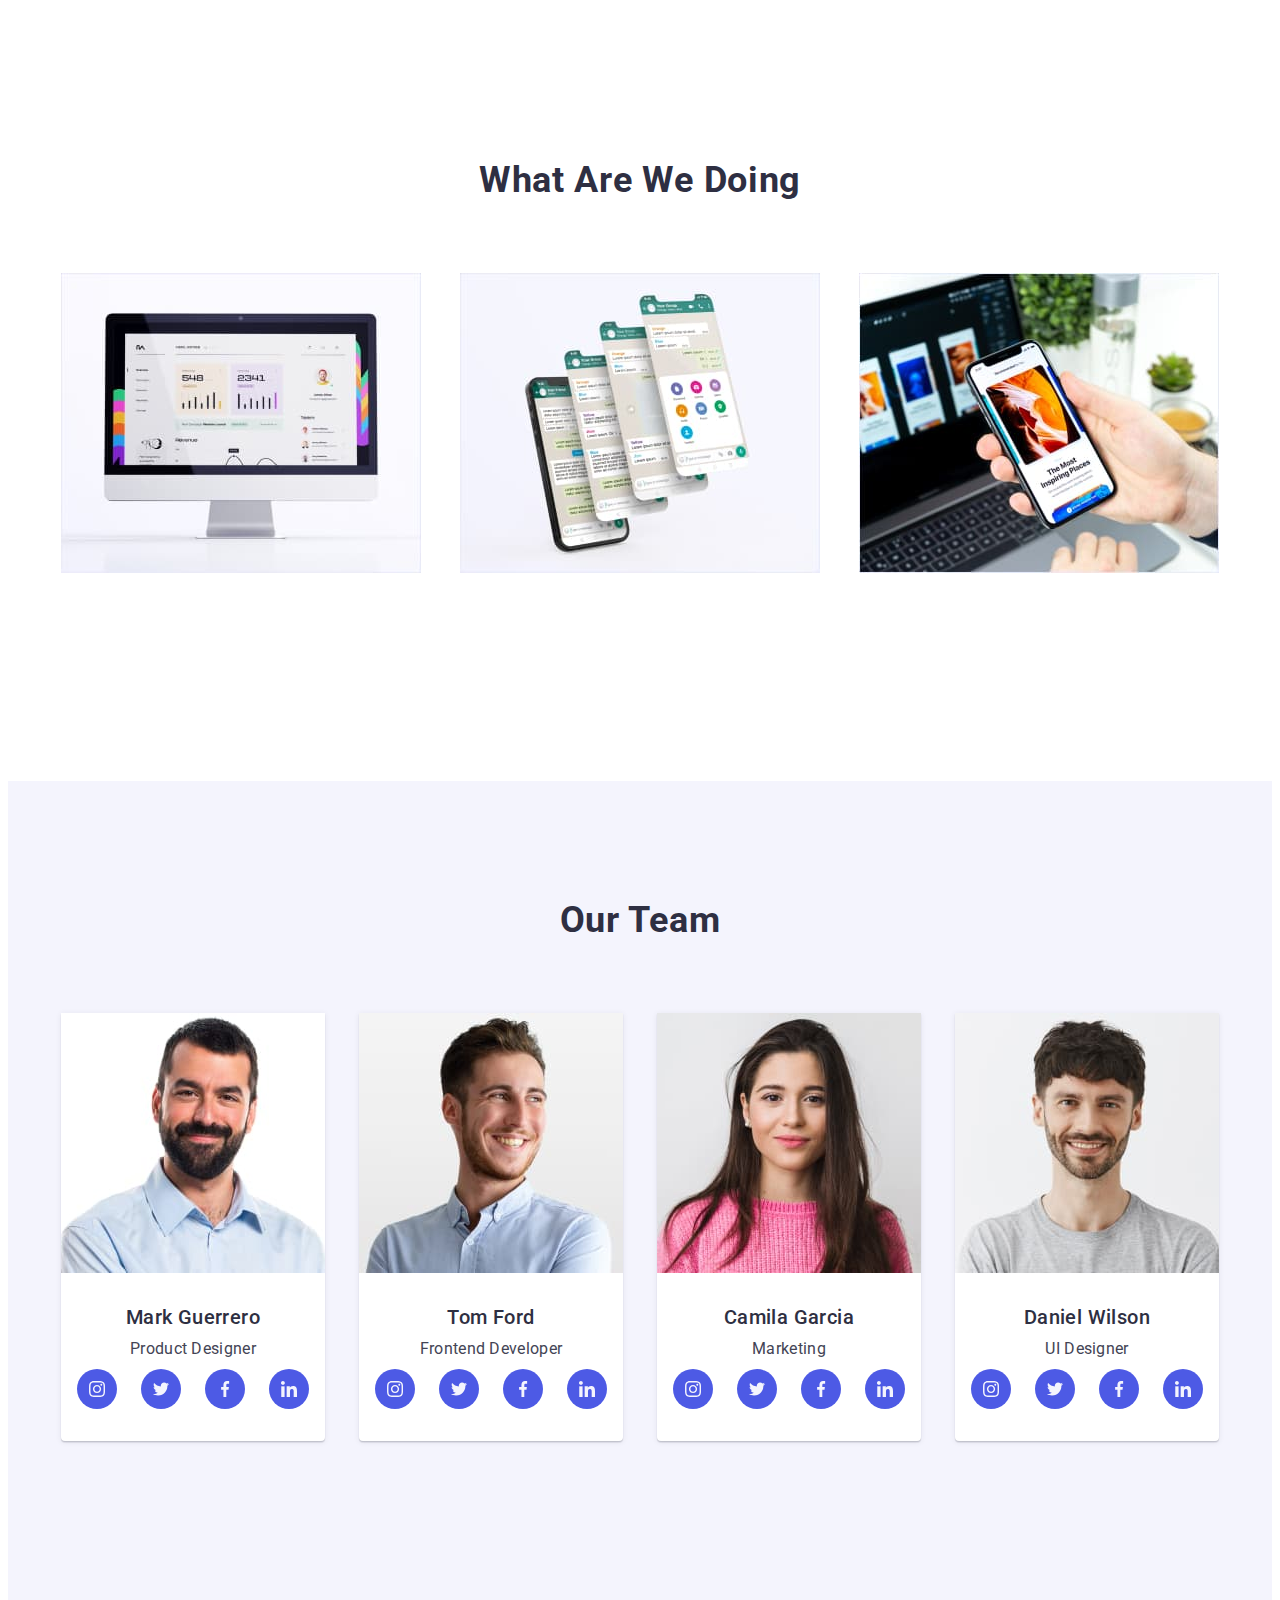
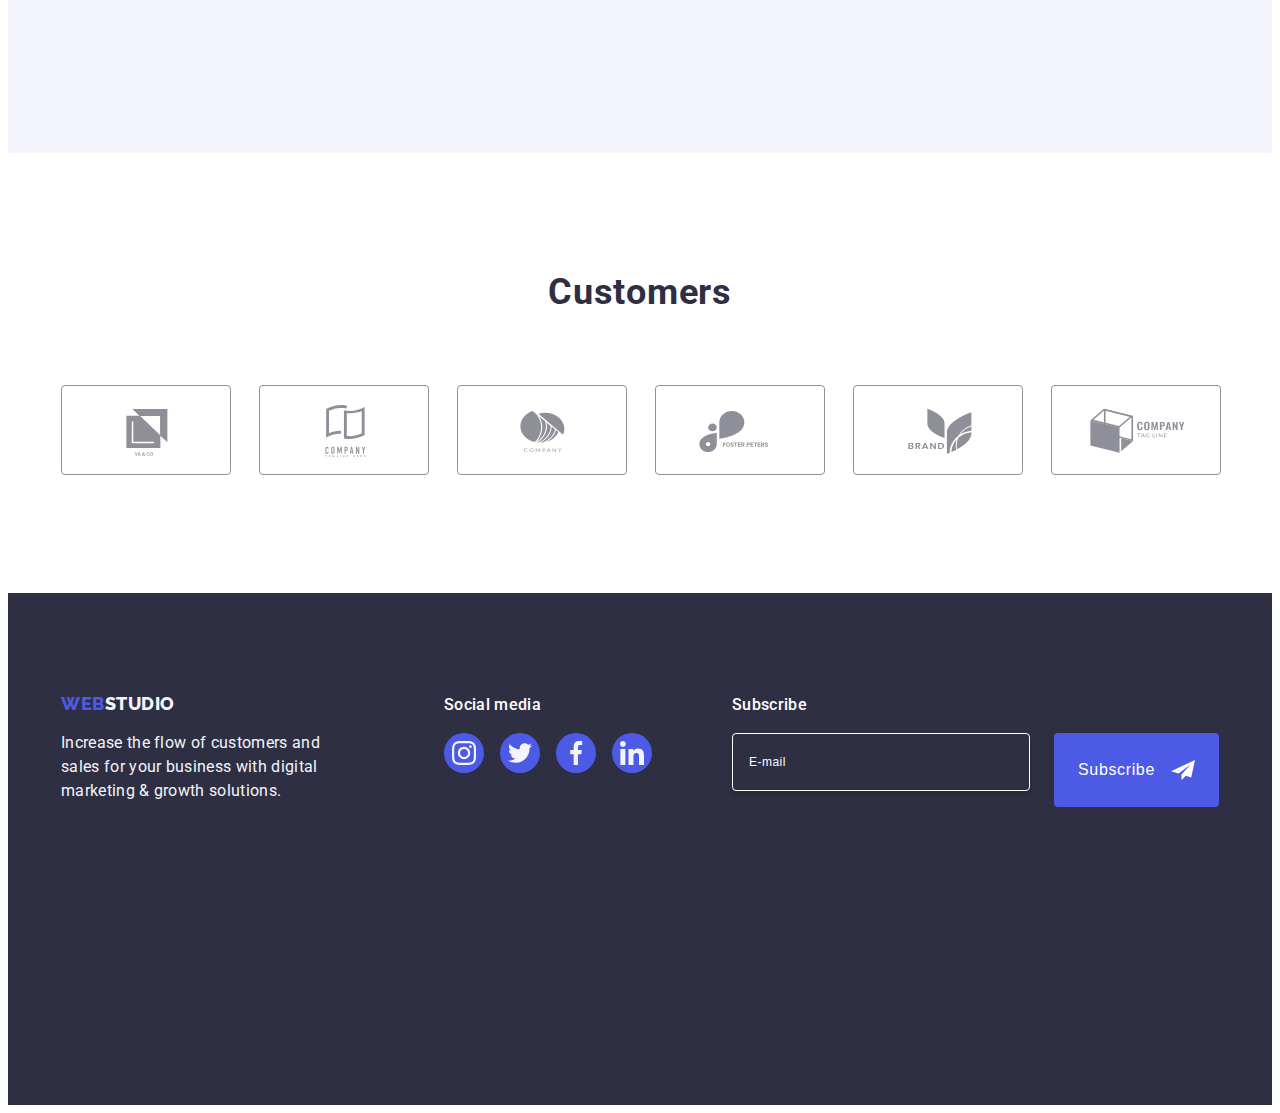
==== commit 01ecfe4c: "Fixes added to footer form" ====
--- a/index.html
+++ b/index.html
@@ -522,14 +522,17 @@
         <div class="footer-third-wrapper">
           <p class="footer-form-label">Subscribe</p>
           <form class="footer-form">
-            <input
-              class="footer-form-input"
-              type="email"
-              id="email"
-              name="email"
-              placeholder="E-mail"
-              required
-            />
+            <label class="footer-form-label" for="footer-email">
+              <input
+                class="footer-form-input"
+                type="email"
+                id="-footer-email"
+                name="email"
+                placeholder="E-mail"
+                required
+              />
+            </label>
+
             <button class="footer-form-btn" type="submit">
               Subscribe
               <svg class="footer-form-btn-img" width="24" height="24">
@@ -604,18 +607,24 @@
               id="user-comment"
             ></textarea>
           </div>
-          <label class="form-label form-label-checkbox" for="checkbox">
-            <svg class="form-checkbox-icon" width="10">
-              <use href="./images/icons.svg#icon-check"></use>
-            </svg>
+          <div class="form-checkbox-wrapper">
             <input
-              class="form-base-checkbox"
+              class="form-base-checkbox visually-hidden"
               type="checkbox"
-              name="checkbox"
-              id="checkbox"
-            />I accept the terms and conditions of the
-            <a href="#">Privacy Policy</a>
-          </label>
+              name="user-privacy"
+              id="user-privacy"
+              value="true"
+            />
+            <label class="form-label form-label-checkbox" for="user-privacy"
+              >I accept the terms and conditions of the
+              <a class="form-label-checkbox-link" href="#">Privacy Policy</a>
+              <span class="form-custom-checkbox">
+                <svg class="form-checkbox-icon" width="10" height="8">
+                  <use href="./images/icons.svg#icon-check"></use>
+                </svg>
+              </span>
+            </label>
+          </div>
           <button class="modal-form-btn btn" type="submit">Send</button>
         </form>
       </div>
--- a/css/styles.css
+++ b/css/styles.css
@@ -480,14 +480,15 @@
 .footer-form-input {
   padding: 8px 16px;
   width: 264px;
+  height: 40px;
   border-radius: 4px;
   border: 1px solid var(--white-color);
   box-shadow: 0px 4px 4px 0px rgba(0, 0, 0, 0.15);
-  background: var(--primary-color);
+  background-color: transparent;
 
   color: var(--white-color);
   font-size: 12px;
-  line-height: 1.16;
+  line-height: 1.5;
   letter-spacing: 0.04em;
 }
 .footer-form-input::placeholder {
@@ -497,6 +498,7 @@
   letter-spacing: 0.04em;
 }
 .footer-form-btn {
+  min-width: 165px;
   display: inline-flex;
   padding: 8px 24px;
   justify-content: center;
@@ -665,23 +667,44 @@
   letter-spacing: 0.04em;
   color: rgba(46, 47, 66, 0.4);
 }
-.form-label-checkbox {
-  display: flex;
-  align-items: center;
-  gap: 8px;
-}
+.form-checkbox-wrapper {
+  margin-bottom: 24px;
+}
+
 .form-base-checkbox {
-  display: none;
+  /* display: none; */
 }
 
 .form-checkbox-icon {
   fill: #ffff;
 }
-
+.form-label-checkbox {
+  display: block;
+  font-size: 12px;
+  line-height: 1.17;
+  letter-spacing: 0.04em;
+  color: var(--light-slate);
+}
+.form-custom-checkbox {
+  display: inline-flex;
+  align-items: center;
+  justify-content: center;
+  width: 16px;
+  height: 16px;
+  border: 1px solid rgba(46, 47, 66, 0.4);
+  border-radius: 2px;
+  fill: transparent;
+  transition: background-color 250ms cubic-bezier(0.4, 0, 0.2, 1),
+    border 250ms cubic-bezier(0.4, 0, 0.2, 1),
+    fill 250ms cubic-bezier(0.4, 0, 0.2, 1);
+}
+.form-label-checkbox-link {
+  color: var(--brand-color);
+}
 .modal-form-btn {
   display: block;
   margin: 0 auto;
-  width: 169px;
+  min-width: 169px;
   box-shadow: 0px 4px 4px 0px rgba(0, 0, 0, 0.15);
 }
 
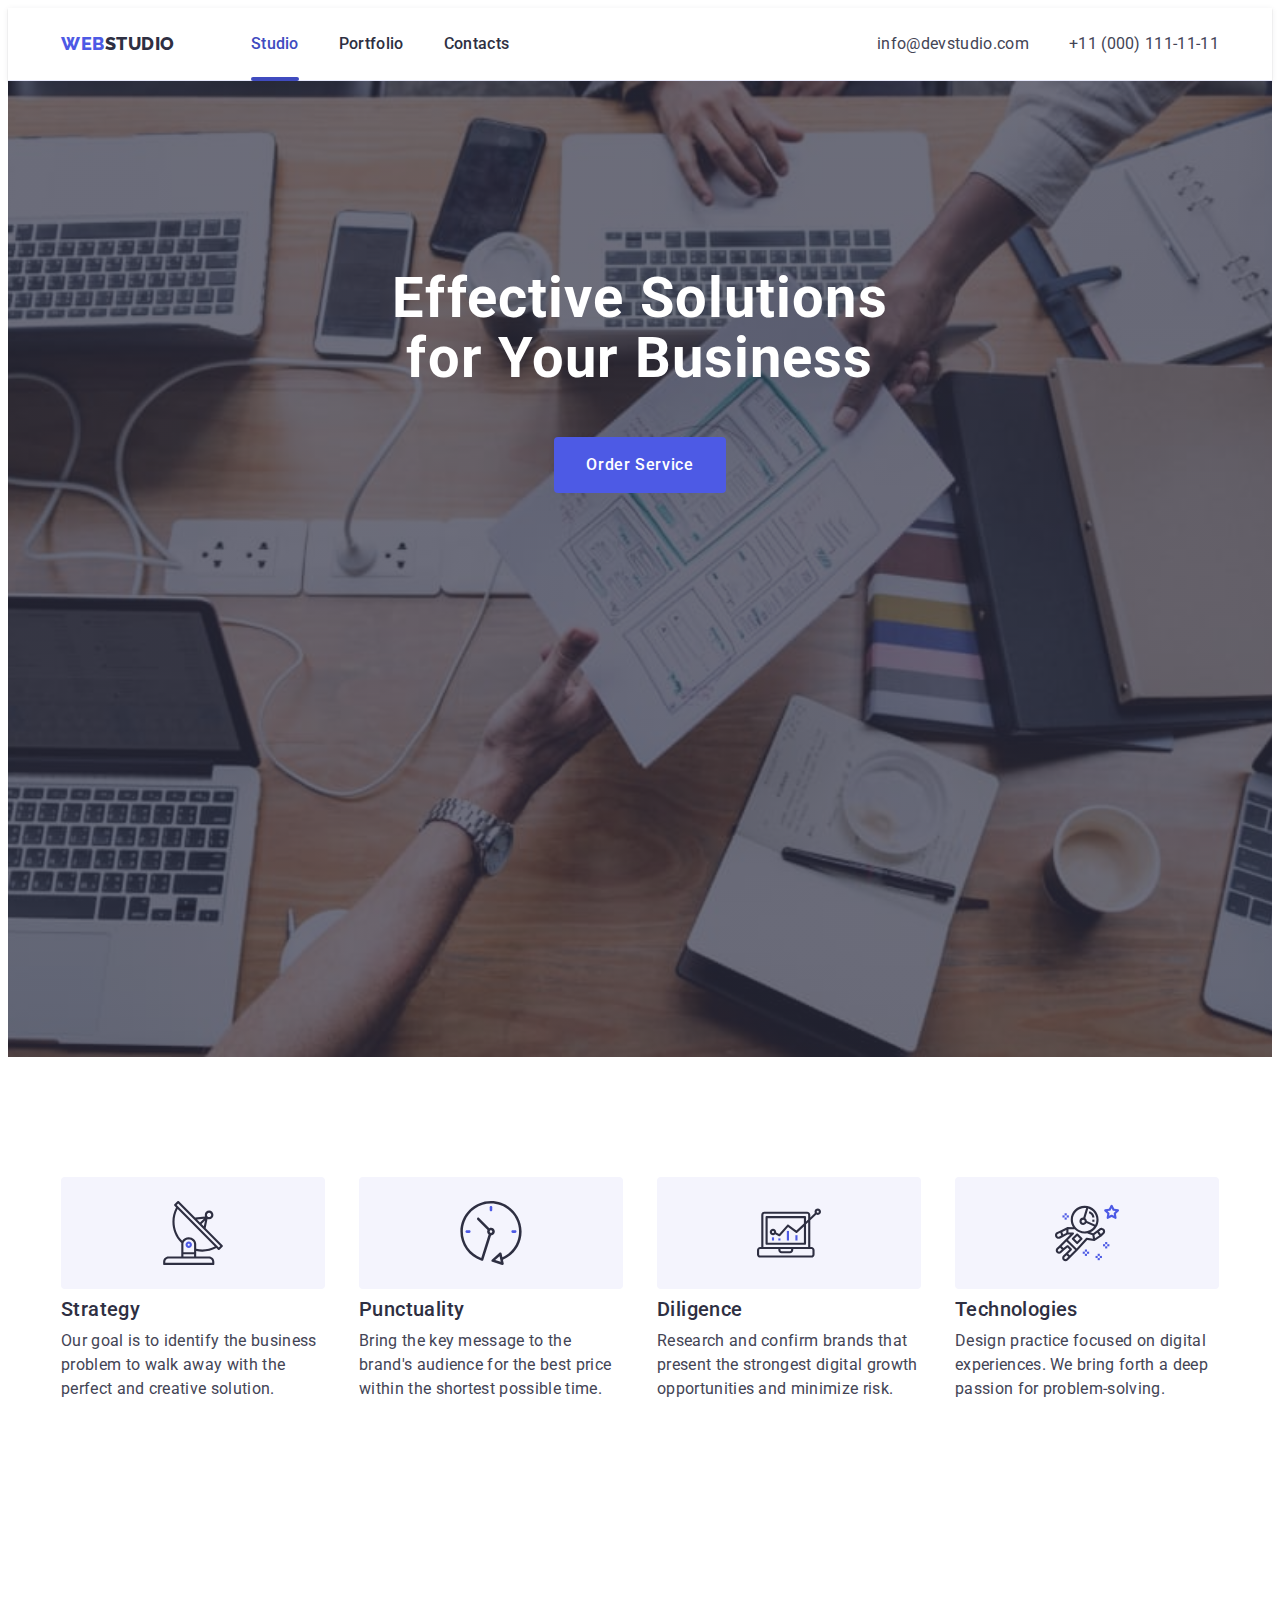
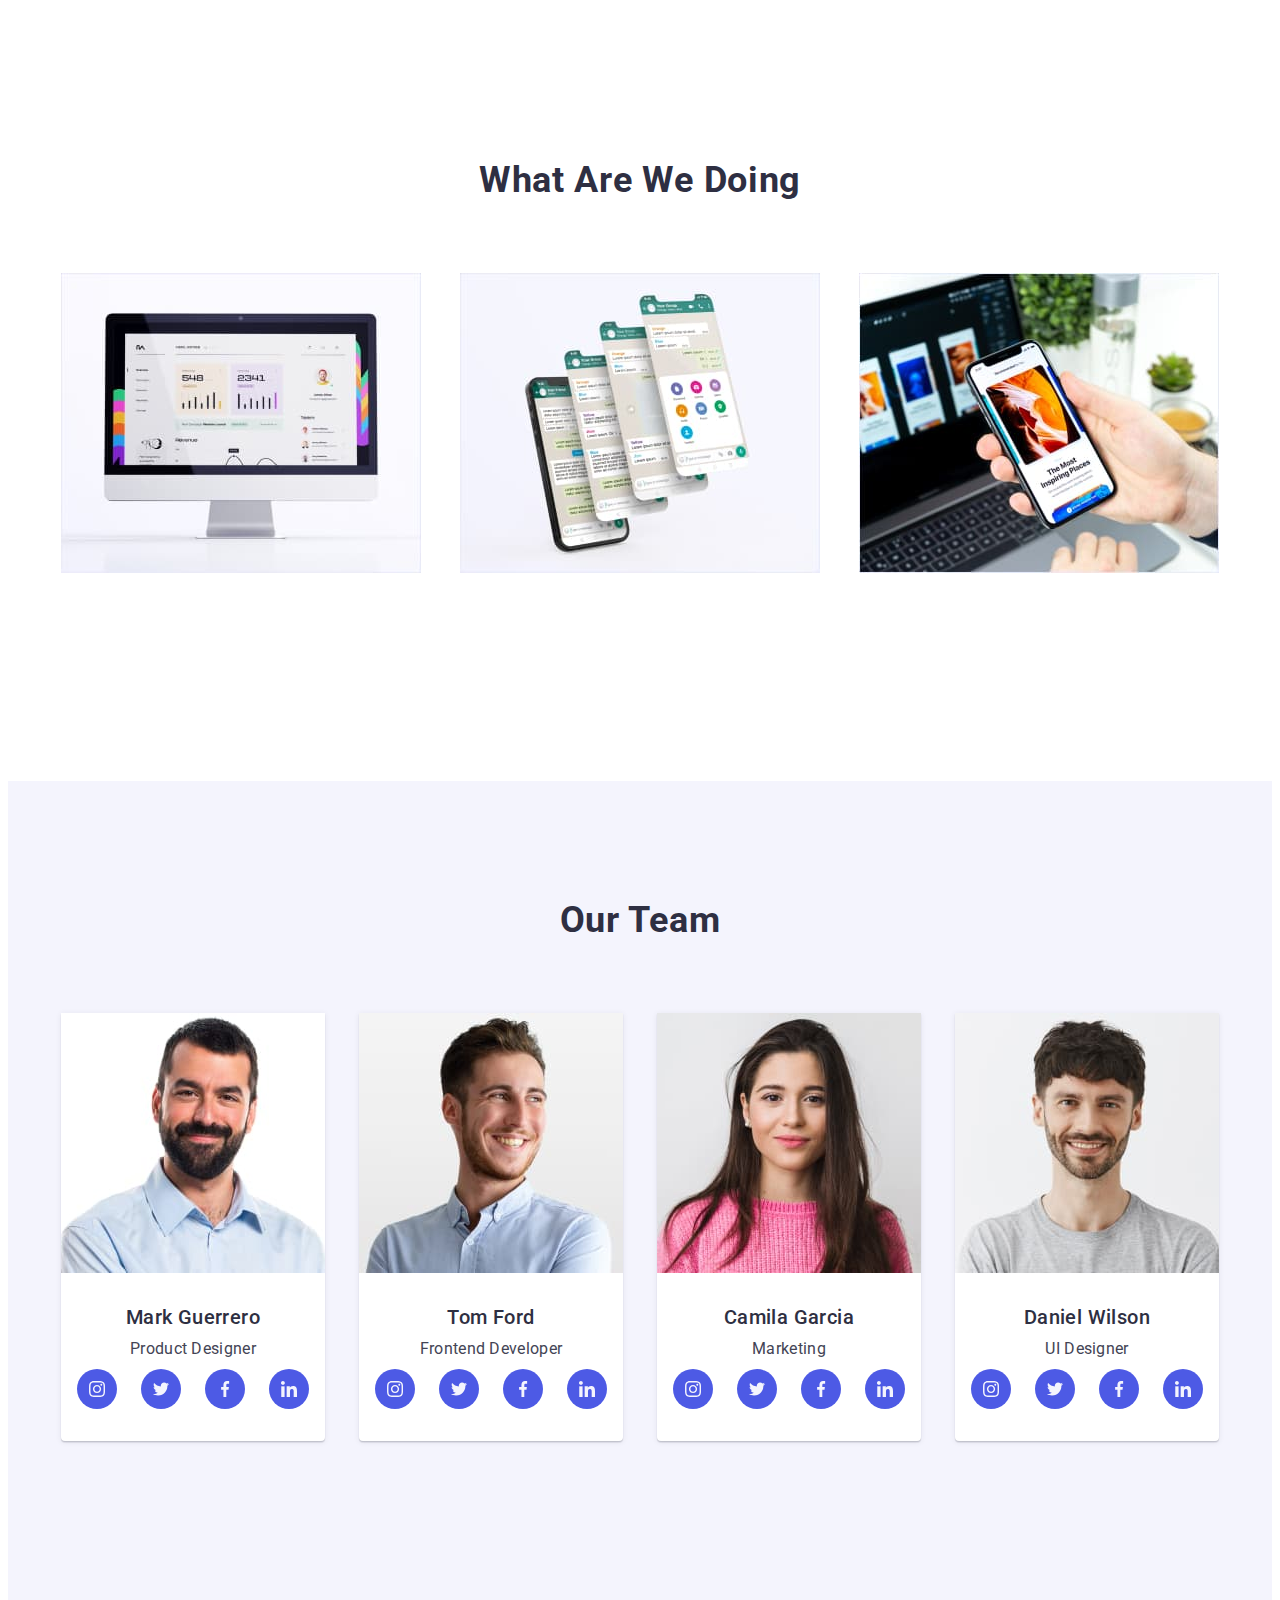
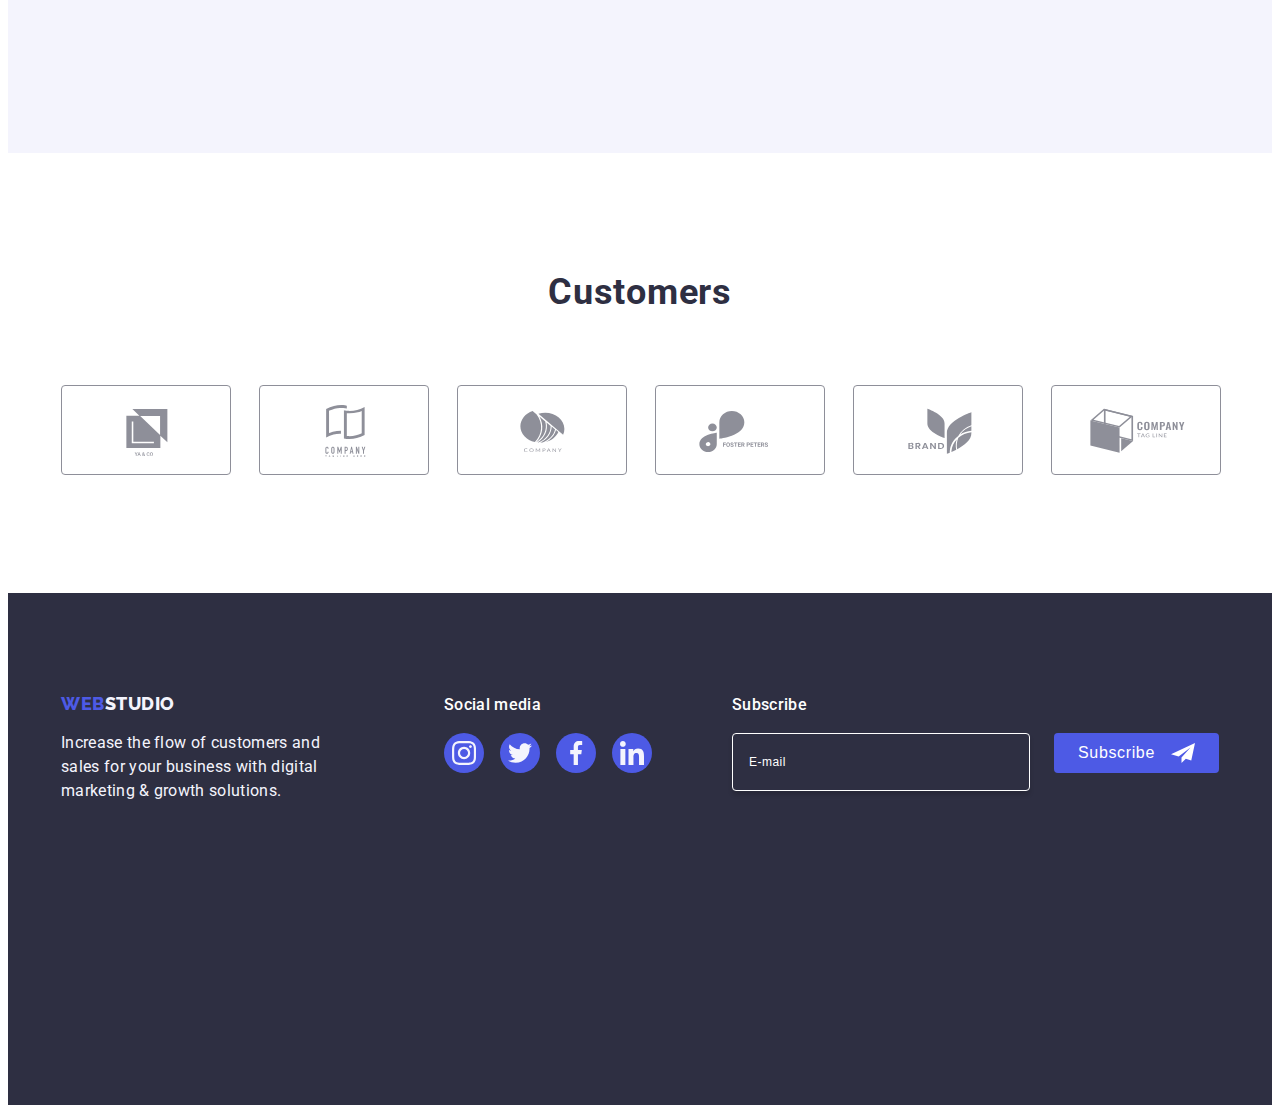
==== commit 64a53ab5: "Fixed form checkbox" ====
--- a/index.html
+++ b/index.html
@@ -613,16 +613,16 @@
               type="checkbox"
               name="user-privacy"
               id="user-privacy"
-              value="true"
+              value="fals"
             />
-            <label class="form-label form-label-checkbox" for="user-privacy"
-              >I accept the terms and conditions of the
-              <a class="form-label-checkbox-link" href="#">Privacy Policy</a>
+            <label class="form-label form-label-checkbox" for="user-privacy">
               <span class="form-custom-checkbox">
                 <svg class="form-checkbox-icon" width="10" height="8">
                   <use href="./images/icons.svg#icon-check"></use>
                 </svg>
               </span>
+              I accept the terms and conditions of the
+              <a class="form-label-checkbox-link" href="#">Privacy Policy</a>
             </label>
           </div>
           <button class="modal-form-btn btn" type="submit">Send</button>
--- a/css/styles.css
+++ b/css/styles.css
@@ -499,11 +499,12 @@
 }
 .footer-form-btn {
   min-width: 165px;
+  height: 40px;
   display: inline-flex;
   padding: 8px 24px;
   justify-content: center;
   align-items: center;
-  gap: 16px;
+  /* gap: 16px; */
   border-radius: 4px;
   background: var(--brand-color);
   cursor: pointer;
@@ -521,6 +522,7 @@
 }
 .footer-form-btn-img {
   fill: #fff;
+  margin-left: 16px;
 }
 /* ===================/FOOTER=================== */
 
@@ -586,7 +588,7 @@
 }
 .modal-window-close-btn:hover .modal-window-close-img {
   fill: #ffffff;
-  /* transform: rotate(75deg); */
+  /* transform: rotate(180deg); */
 }
 .modal-window-close-btn:focus .modal-window-close-img {
   fill: #ffffff;
@@ -674,7 +676,6 @@
 .form-base-checkbox {
   /* display: none; */
 }
-
 .form-checkbox-icon {
   fill: #ffff;
 }
@@ -694,9 +695,15 @@
   border: 1px solid rgba(46, 47, 66, 0.4);
   border-radius: 2px;
   fill: transparent;
+  cursor: pointer;
   transition: background-color 250ms cubic-bezier(0.4, 0, 0.2, 1),
     border 250ms cubic-bezier(0.4, 0, 0.2, 1),
     fill 250ms cubic-bezier(0.4, 0, 0.2, 1);
+}
+.form-base-checkbox:checked + .form-label-checkbox .form-custom-checkbox {
+  background-color: var(--brand-color);
+  border: none;
+  fill: white; /* Колір іконки при виборі */
 }
 .form-label-checkbox-link {
   color: var(--brand-color);
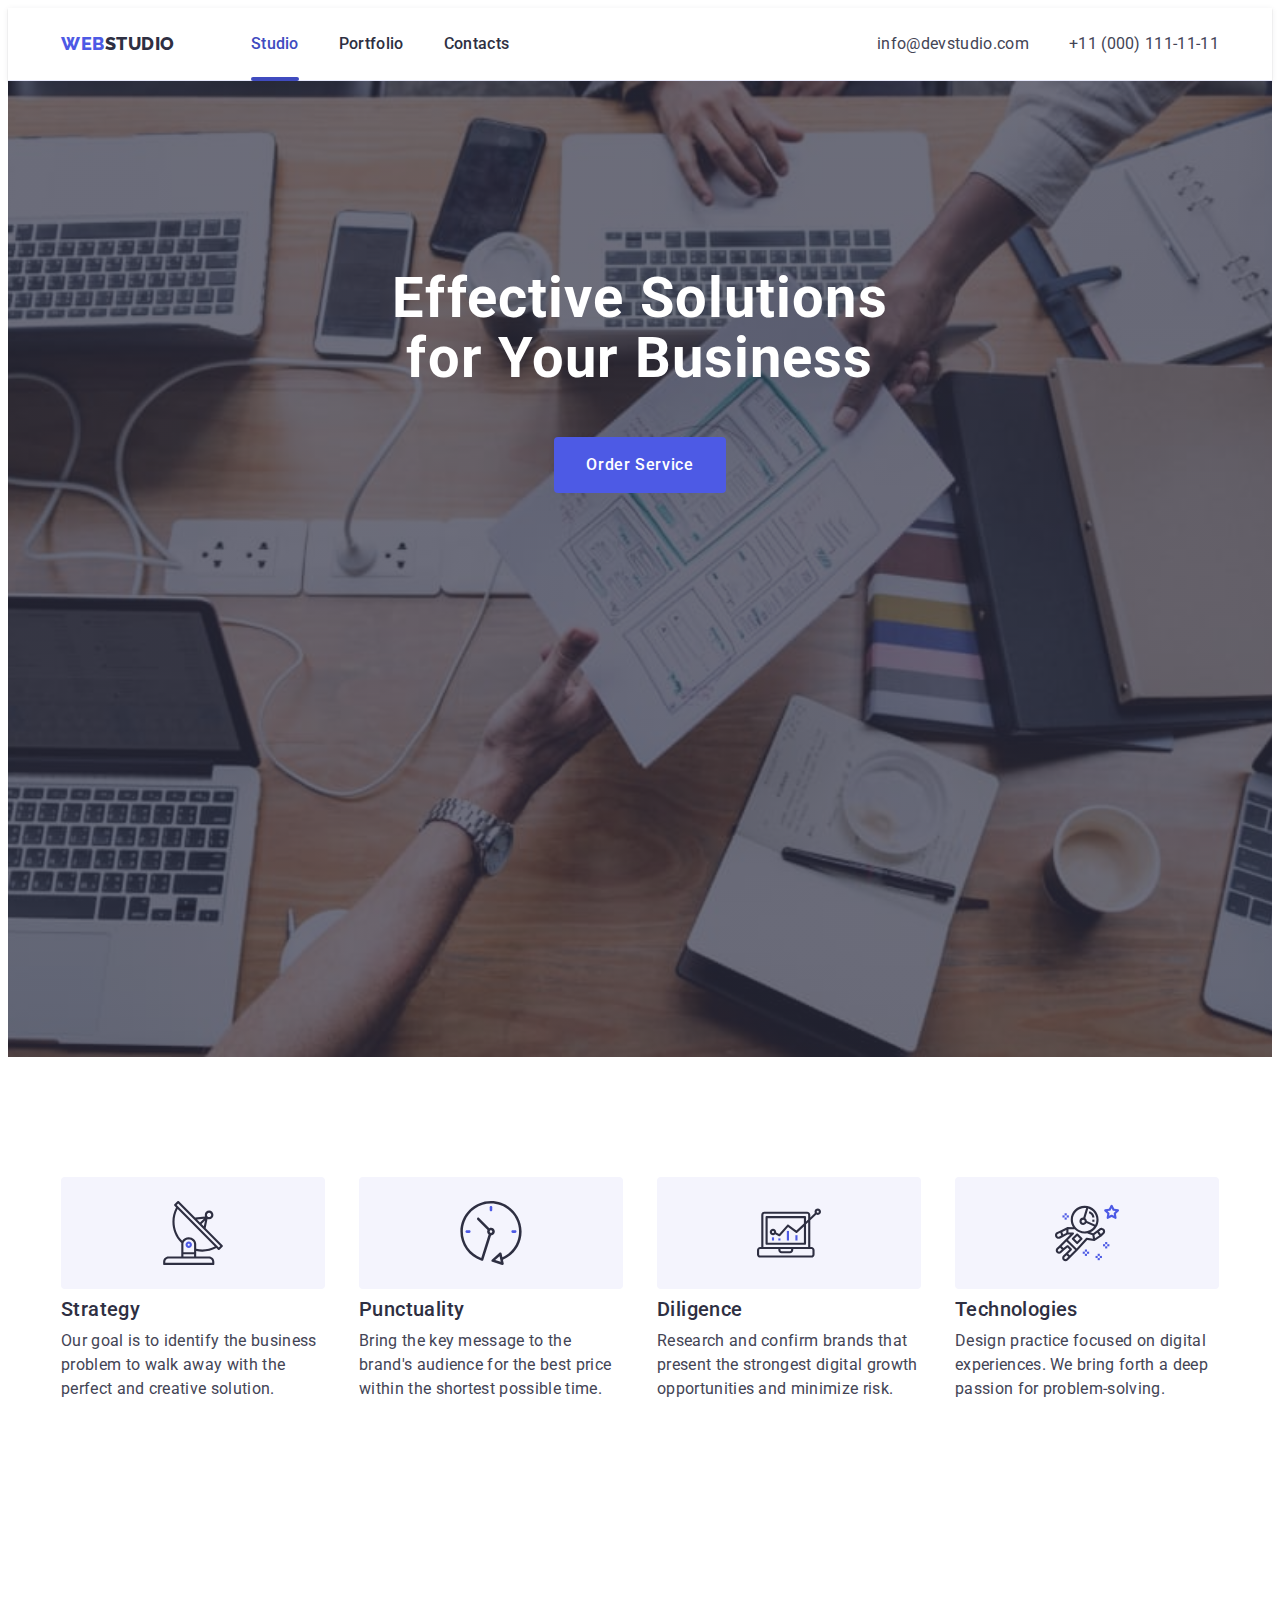
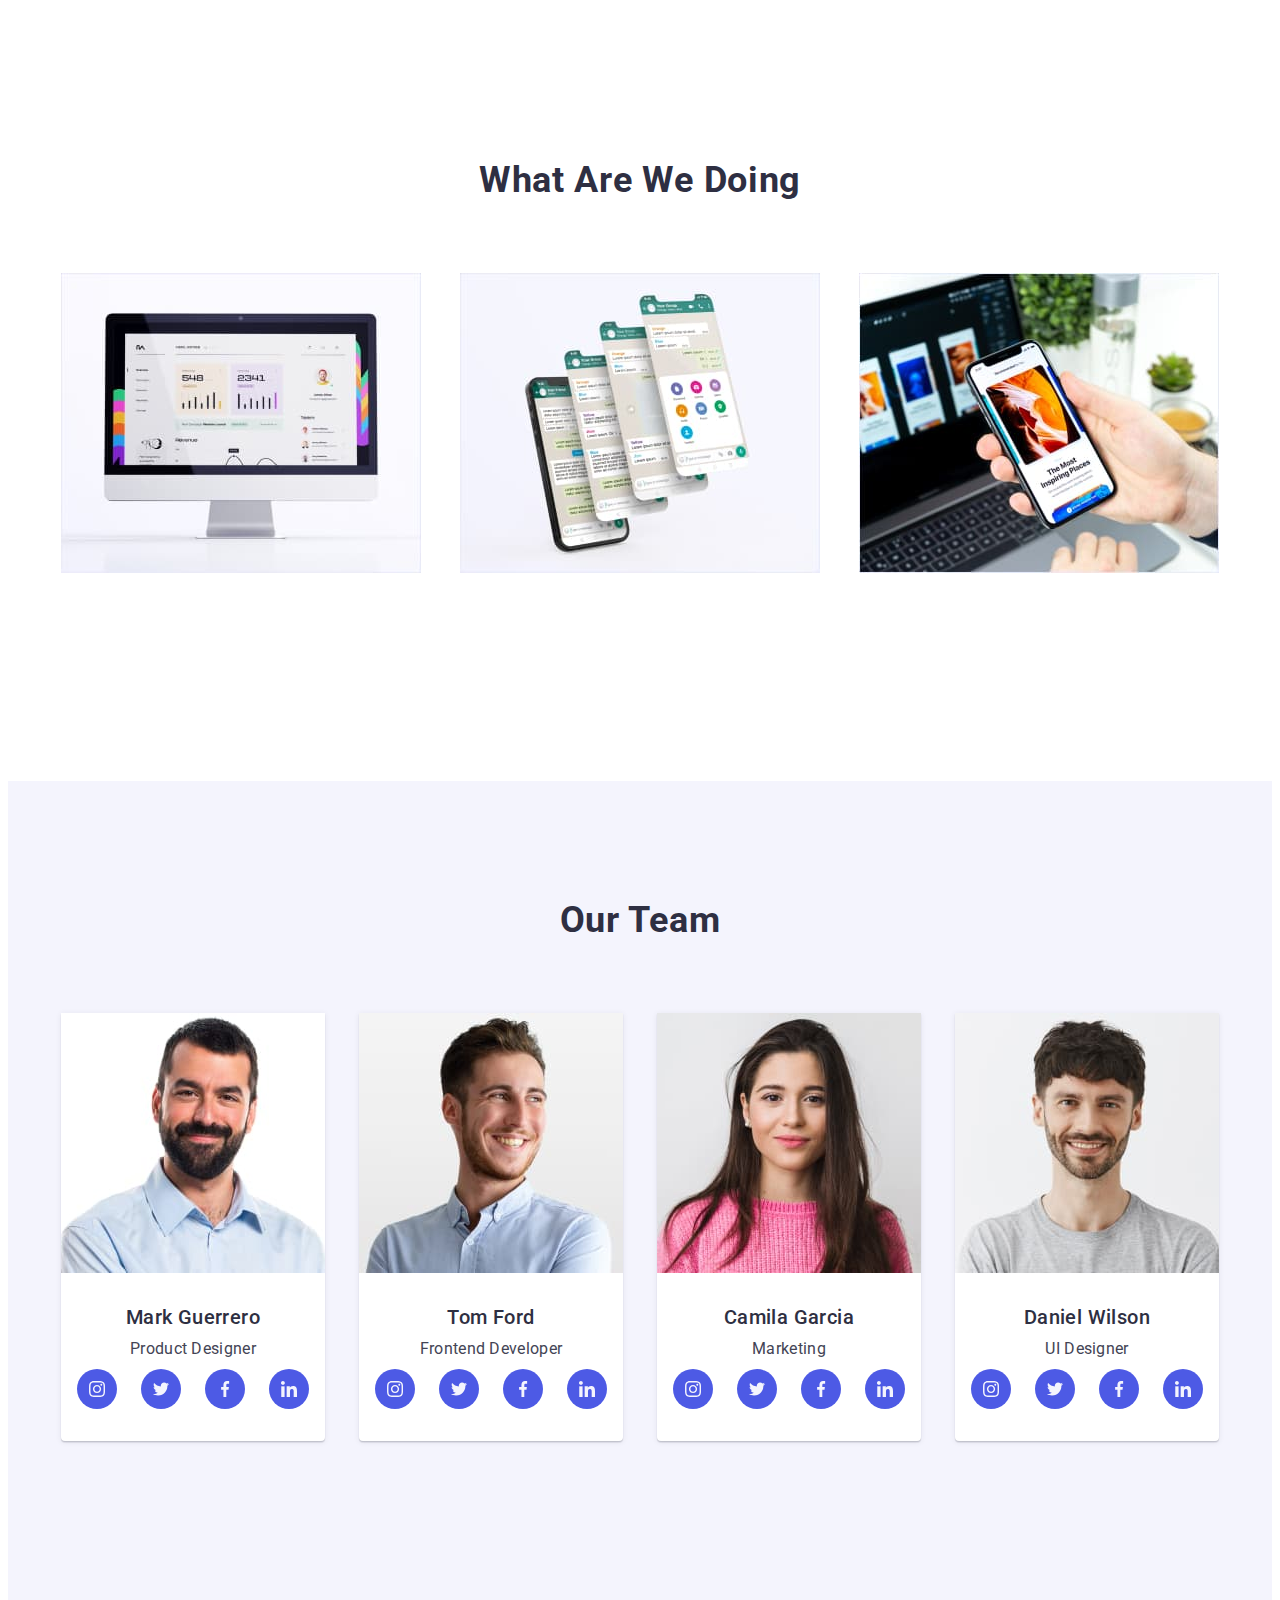
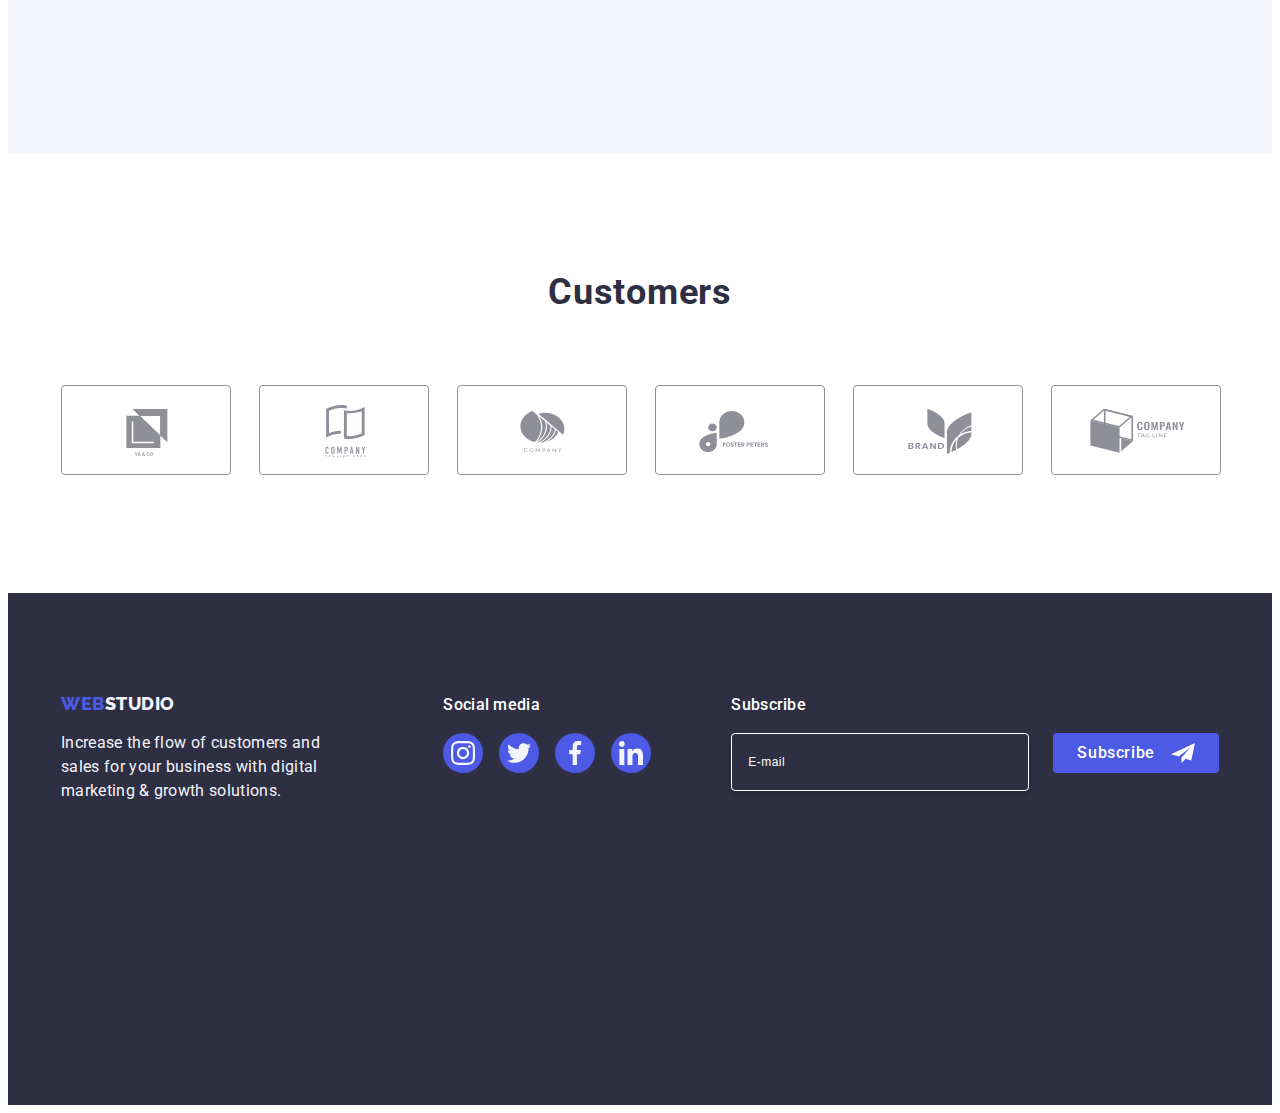
==== commit 06b8151b: "Added some fixes" ====
--- a/index.html
+++ b/index.html
@@ -519,6 +519,8 @@
             </li>
           </ul>
         </div>
+
+        <!-- Footer form -->
         <div class="footer-third-wrapper">
           <p class="footer-form-label">Subscribe</p>
           <form class="footer-form">
@@ -526,14 +528,14 @@
               <input
                 class="footer-form-input"
                 type="email"
-                id="-footer-email"
+                id="footer-email"
                 name="email"
                 placeholder="E-mail"
                 required
               />
             </label>
 
-            <button class="footer-form-btn" type="submit">
+            <button class="footer-form-btn btn" type="submit">
               Subscribe
               <svg class="footer-form-btn-img" width="24" height="24">
                 <use href="./images/icons.svg#icon-plane"></use>
@@ -596,9 +598,7 @@
             </div>
           </div>
           <div class="modal-form-wrapper form-comment-wrapper">
-            <label class="form-label form-label-comment" for="user-comment"
-              >Comment</label
-            >
+            <label class="form-label" for="user-comment">Comment</label>
             <textarea
               class="form-input-comment form-input"
               name="user-comment"
@@ -613,7 +613,7 @@
               type="checkbox"
               name="user-privacy"
               id="user-privacy"
-              value="fals"
+              value="true"
             />
             <label class="form-label form-label-checkbox" for="user-privacy">
               <span class="form-custom-checkbox">
--- a/css/styles.css
+++ b/css/styles.css
@@ -77,7 +77,7 @@
   color: var(--white-color);
   font-size: 16px;
   font-weight: 500;
-  line-height: 1.5; /* 150% */
+  line-height: 1.5;
   letter-spacing: 0.04em;
   transition: background-color 250ms cubic-bezier(0.4, 0, 0.2, 1);
 }
@@ -655,11 +655,6 @@
 .form-comment-wrapper {
   margin-bottom: 16px;
 }
-.form-label-comment {
-  display: flex;
-  flex-direction: column;
-  gap: 4px;
-}
 .form-input-comment {
   padding: 8px 16px;
   resize: none;
@@ -671,10 +666,6 @@
 }
 .form-checkbox-wrapper {
   margin-bottom: 24px;
-}
-
-.form-base-checkbox {
-  /* display: none; */
 }
 .form-checkbox-icon {
   fill: #ffff;
@@ -701,9 +692,9 @@
     fill 250ms cubic-bezier(0.4, 0, 0.2, 1);
 }
 .form-base-checkbox:checked + .form-label-checkbox .form-custom-checkbox {
-  background-color: var(--brand-color);
+  background-color: var(--pressed-color);
   border: none;
-  fill: white; /* Колір іконки при виборі */
+  fill: var(--cloud-color); /* Колір іконки при виборі */
 }
 .form-label-checkbox-link {
   color: var(--brand-color);
